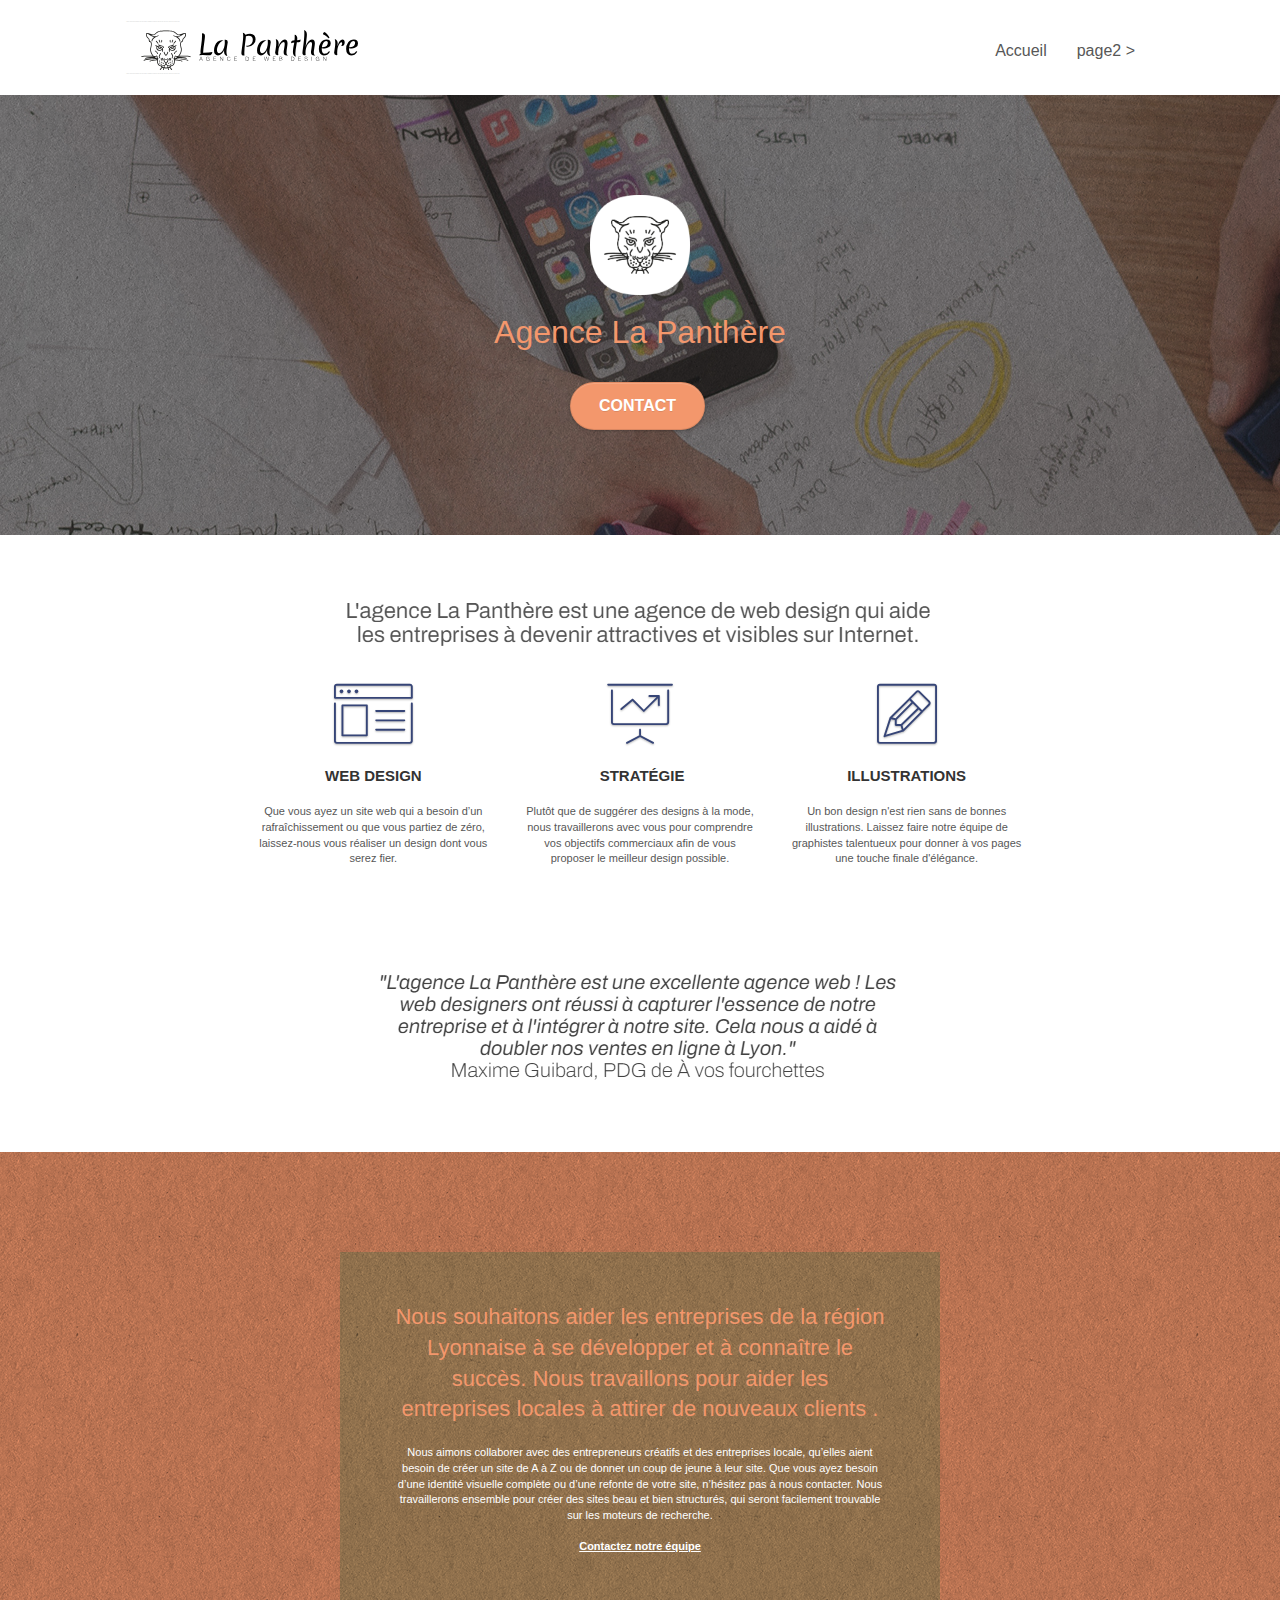
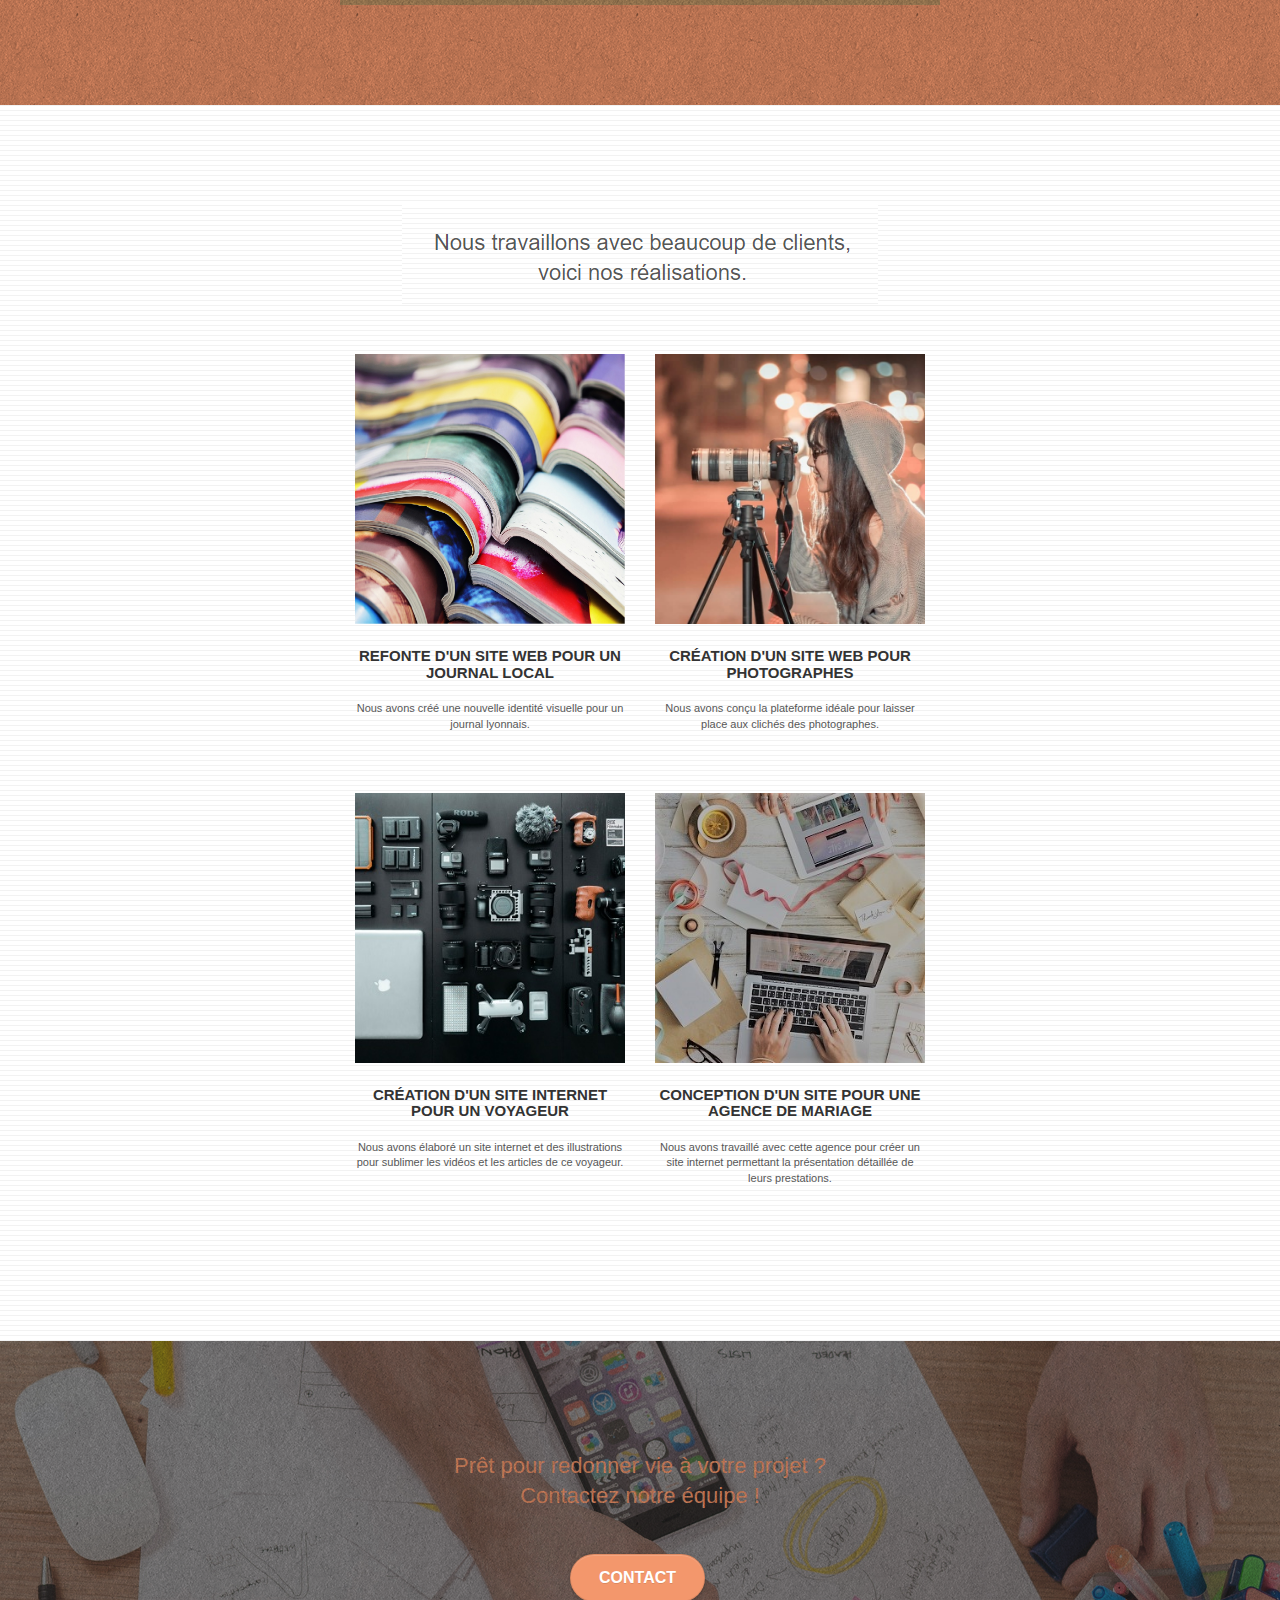
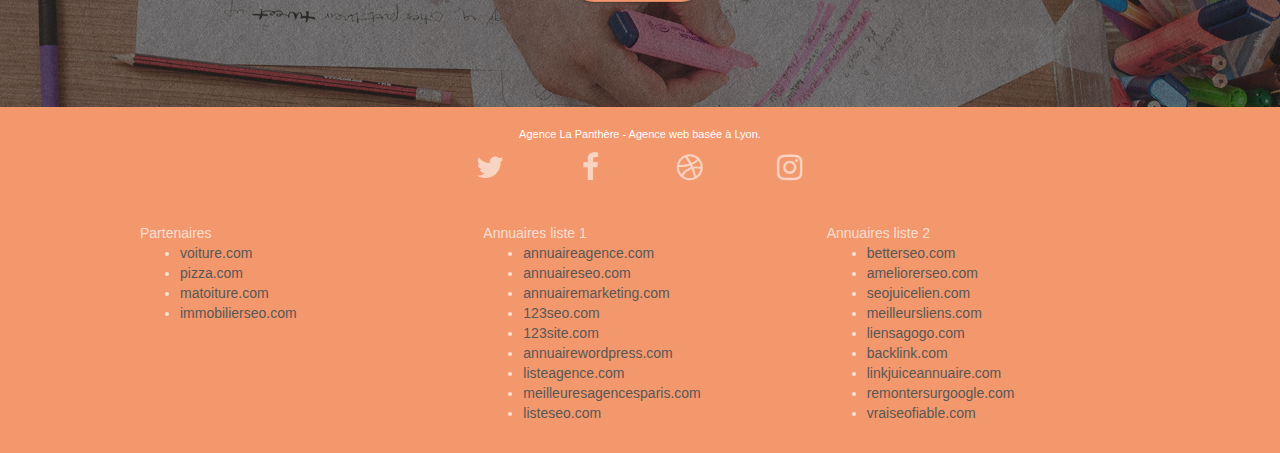
==== index.html @ 98f0cebc "first commit" ====
<!doctype html>
<html lang="Default">
<head>
    <meta charset="utf-8">
    <meta name="keywords" content="seo, google, site web, site internet, agence design paris, agence design, agence design,agence design,agence design,agence design,agence design,agence design,agence design,agence design">
    <meta name="description" content="">
    <meta name="viewport" content="width=device-width, initial-scale=1.0, viewport-fit=cover">
    <link rel="shortcut icon" type="image/png" href="favicon.jpg">
    
	<link rel="stylesheet" type="text/css" href="./css/bootstrap.css">
	<link rel="stylesheet" type="text/css" href="style.css">
	<link rel="stylesheet" type="text/css" href="./css/font-awesome.css">
	<link rel="stylesheet" type="text/css" href="./css/et-line.css">
	
    
	<script src="./js/jquery-2.1.0.js"></script>
	<script src="./js/bootstrap.js"></script>
	<script src="./js/blocs.js"></script>
	<script src="./js/jquery.touchSwipe.js" defer></script>
	<script src="./js/gmaps.js"></script>

    <title>.</title>

    
<!-- Analytics -->
 
<!-- Analytics END -->
    
</head>
<body>
<!-- Principal conteneur -->
<div class="page-container">
    
<!-- bloc-0 -->
<div class="bloc bgc-white l-bloc " id="bloc-0">
	<div class="container bloc-sm">

		<nav class="navbar row">
			<div class="navbar-header">
				<div class="keywords" style="color:#cccccc;font-size:1px;">Agence web à paris, stratégie web, web design, illustrations, design de site web, site web, web, internet, site internet, site</div>
				<a class="navbar-brand" href="index.html"><img src="img/agence-la-panthere-monochrome.svg" alt="paris web design logo agence web meilleure agence" height="40" /></a>
				<div class="keywords" style="color:#cccccc;font-size:1px;">Agence web à paris, stratégie web, web design, illustrations, design de site web, site web, web, internet, site internet, site</div>
				<button id="nav-toggle" type="button" class="ui-navbar-toggle navbar-toggle" data-toggle="collapse" data-target=".navbar-1">
					<span class="sr-only">Toggle navigation</span><span class="icon-bar"></span><span class="icon-bar"></span><span class="icon-bar"></span>
				</button>
			</div>
			<div class="collapse navbar-collapse navbar-1 special-dropdown-nav">
				<ul class="site-navigation nav navbar-nav">
					<li>
						<a href="index.html">Accueil</a>
					</li>
					<li>
					</li>
					<li>
						<a href="page2.html">page2 &gt;</a>
					</li>
				</ul>
			</div>
		</nav>
	</div>
</div>
<!-- bloc-0 END -->

<!-- bloc-1-presentation -->
<div class="bloc bgc-dark-slate-blue bg-banniere d-bloc bg-t-edge bloc-bg-texture texture-paper b-parallax" id="bloc-1-hero">
	<div class="container bloc-lg">
		<div class="row tight-width-whitespace">
			<div class="col-sm-12">
				<img src="img/logo.png" class="center-block image-resize-mode" width="100" alt="Agence La Panthère, agence web paris, création logo paris" />
				<h1 class="text-center hero-bloc-text tc-white ">
					Agence La Panthère
				</h1>
				<div class="text-center">
					<a href="page2.html" class="btn btn-lg btn-clean btn-rd cta-hero btn-atomic-tangerine" id="cta-hero">Contact</a>
				</div>
			</div>
		</div>
	</div>
</div>
<!-- bloc-1-presentation END -->

<!-- bloc-2-services -->
<div class="bloc bgc-white l-bloc" id="bloc-2-services">
	<div class="container bloc-md">
		<div class="row">
			<div class="col-sm-12 text-center">
				<img alt="agence web, agence web paris, web design paris, stratégie web" src="img/title.png" />
			</div>
		</div>
		<div class="row voffset-lg med-width-whitespace">
			<div class="col-sm-4">
				<div class="text-center">
					<span class="et-icon-browser sm-shadow icon-dark-slate-blue icons icon-lg"></span>
				</div>
				<h3 class="mg-md text-center">
					Web design
				</h3>
				<p class="text-center ">
					Que vous ayez un site web qui a besoin d&rsquo;un rafraîchissement ou que vous partiez de zéro, laissez-nous vous réaliser un design dont vous serez fier.
				</p>
			</div>
			<div class="col-sm-4">
				<div class="text-center">
					<span class="et-icon-presentation sm-shadow icon-dark-slate-blue icons icon-lg"></span>
				</div>
				<h3 class="mg-md text-center">
					&nbsp;Stratégie
				</h3>
				<p class="text-center ">
					Plutôt que de suggérer des designs à la mode, nous travaillerons avec vous pour comprendre vos objectifs commerciaux afin de vous proposer le meilleur design possible.<br>
				</p>
			</div>
			<div class="col-sm-4">
				<div class="text-center">
					<span class="et-icon-edit sm-shadow icon-dark-slate-blue icons icon-lg"></span>
				</div>
				<h3 class="mg-md text-center">
					Illustrations
				</h3>
				<p class="text-center ">
					Un bon design n'est rien sans de bonnes illustrations. Laissez faire notre équipe de graphistes talentueux pour donner à vos pages une touche finale d'élégance.
				</p>
			</div>
		</div>
		<div class="row voffset-lg voffset">
			<div class="col-xs-12 col-md-8 col-md-offset-2 text-center">
				<img alt="agence web, agence web paris, web design paris, stratégie web" src="img/citation.png" />

			</div>
		</div>
	</div>
</div>
<!-- bloc-2-services END -->

<!-- bloc-3-what-i-do -->
<div class="bloc tc-white bgc-atomic-tangerine bg-presentation d-bloc bloc-bg-texture texture-paper b-parallax" id="bloc-3-what-i-do">
	<div class="container bloc-lg">
		<div class="row tight-width-whitespace black-background">
			<div class="col-sm-12">
				<h2 class="mg-md text-center tc-white">
					Nous souhaitons aider les entreprises de la région Lyonnaise à se développer et à connaître le succès. Nous travaillons pour aider les entreprises locales à attirer de nouveaux clients .<br>
				</h2>
				<p class="text-center white">
					Nous aimons collaborer avec des entrepreneurs créatifs et des entreprises locale, qu’elles aient besoin de créer un site de A à Z ou de donner un coup de jeune à leur site. Que vous ayez besoin d’une identité visuelle complète ou d’une refonte de votre site, n’hésitez pas à nous contacter. Nous travaillerons ensemble pour créer des sites beau et bien structurés, qui seront facilement trouvable sur les moteurs de recherche. <br><br><a class="ltc-white bold-link" href="page2.html">Contactez notre équipe</a><br>
				</p>
			</div>
		</div>
	</div>
</div>
<!-- bloc-3-what-i-do END -->

<!-- bloc-4-portfolio -->
<div class="bloc bgc-white bg-lines-h2-bg bg-repeat l-bloc" id="bloc-4-portfolio">
	<div class="container bloc-lg">
		<div class="row">
			<div class="col-sm-12 text-center">
				<img alt="agence web, agence web paris, web design paris, stratégie web" src="img/title2.png" />
			</div>
		</div>
		<div class="row tight-width-whitespace portfolio-row">
			<div class="col-sm-6">
				<a href="#" data-lightbox="img/1.jpg" data-gallery-id="gallery-1" data-caption="Refonte d'un site web pour un journal local" data-frame="snapshot-lb"><img src="img/1.jpg" alt="paris web design logo agence web meilleure agence et refonte site web journal" class="img-responsive portfolio-thumb" /></a>
				<h3 class="mg-md text-center">
					Refonte d'un site web pour un journal local
				</h3>
				<p class="text-center">
					Nous avons créé une nouvelle identité visuelle pour un journal lyonnais.
				</p>
			</div>
			<div class="col-sm-6">
				<a href="#" data-lightbox="img/2.jpg" data-gallery-id="gallery-1" data-caption="Création d'un site web pour photographes" data-frame="snapshot-lb"><img src="img/2.jpg" class="img-responsive portfolio-thumb" alt="paris web design logo agence web meilleure agence, Création d'un site web pour photographes" /></a>
				<h3 class="mg-md text-center">
					Création d'un site web pour photographes
				</h3>
				<p class="text-center">
					Nous avons conçu la plateforme idéale pour laisser place aux clichés des photographes.
				</p>
			</div>
		</div>
		<div class="row tight-width-whitespace portfolio-row">
			<div class="col-sm-6">
				<a href="#" data-lightbox="img/3.bmp" data-gallery-id="gallery-1" data-caption="Création d'un site internet pour un voyageur" data-frame="snapshot-lb"><img src="img/3.bmp" class="img-responsive portfolio-thumb" alt="paris web design logo agence web meilleure agence, Création d'un site web pour voyageur"/></a>
				<h3 class="mg-md text-center">
					Création d'un site internet pour un voyageur
				</h3>
				<p class="text-center">
					Nous avons élaboré un site internet et des illustrations pour sublimer les vidéos et les articles de ce voyageur.
				</p>
			</div>
			<div class="col-sm-6">
				<a href="#" data-lightbox="img/4.bmp" data-gallery-id="gallery-1" data-caption="Conception d'un site pour une agence de mariage" data-frame="snapshot-lb"><img src="img/4.bmp" class="img-responsive portfolio-thumb" alt="paris web design logo agence web meilleure agence, Création d'un site web pour agence de mariage" /></a>
				<h3 class="mg-md text-center">
					Conception d'un site pour une agence de mariage
				</h3>
				<p class="text-center">
					Nous avons travaillé avec cette agence pour créer un site internet permettant la présentation détaillée de leurs prestations.
				</p>
			</div>
		</div>
	</div>
</div>
<!-- bloc-4-portfolio END -->

<!-- bloc-5-cta -->
<div class="bloc bgc-dark-slate-blue bg-banniere d-bloc bloc-bg-texture texture-paper" id="bloc-5-cta">
	<div class="container bloc-lg">
		<div class="row">
			<h2 class="mg-md text-center tc-white">
				Prêt pour redonner vie à votre projet ?<br>Contactez notre équipe !
			</h2>
			<div class="col-sm-12 text-center">
				<a href="page2.html" class="btn btn-atomic-tangerine btn-clean btn-rd btn-lg cta-hero">Contact</a>
			</div>
		</div>
	</div>
</div>
<!-- bloc-5-cta END -->

<!-- Footer - bloc-8 -->
<div class="bloc bgc-atomic-tangerine d-bloc" id="bloc-8">
	<div class="container bloc-sm">
		<div class="row">
			<div class="col-sm-12">
				<p class="text-center white">
					Agence La Panthère - Agence web basée à Lyon.<br>
				</p>
				<div class="row row-no-gutters social">
					<div class="col-sm-3">
						<div class="text-center">
							<a class="social" href="index.html"><span class="fa fa-twitter icon-md"></span></a>
						</div>
					</div>
					<div class="col-sm-3">
						<div class="text-center">
							<a class="social" href="index.html"><span class="fa fa-facebook icon-md"></span></a>
						</div>
					</div>
					<div class="col-sm-3">
						<div class="text-center">
							<a class="social" href="index.html"><span class="fa fa-dribbble icon-md"></span></a>
						</div>
					</div>
					<div class="col-sm-3">
						<div class="text-center">
							<a class="social" href="index.html"><span class="fa fa-instagram icon-md"></span></a>
						</div>
					</div>
					<div class="keywords" style="color:#F3976C;">Agence web à paris, stratégie web, web design, illustrations, design de site web, site web, web, internet, site internet, site</div>
				</div>
				<div class="row">
					<div class="col-sm-4">
						Partenaires
							<ul>
								<li><a href="voiture.com">voiture.com</a></li>
								<li><a href="pizza.com">pizza.com</a></li>
								<li><a href="matoiture.com">matoiture.com</a></li>
								<li><a href="immobilierseo.com">immobilierseo.com</a></li>
							</ul>		
					</div>
					<div class="col-sm-4">
						Annuaires liste 1
						<ul>
							<li><a href="annuaireagence.com">annuaireagence.com</a></li>
							<li><a href="annuaireseo.com">annuaireseo.com</a></li>
							<li><a href="annuairemarketing.com">annuairemarketing.com</a></li>
							<li><a href="123seoture.com">123seo.com</a></li>
							<li><a href="123site.com">123site.com</a></li>
							<li><a href="annuairewordpress.com">annuairewordpress.com</a></li>
							<li><a href="listeagence.com">listeagence.com</a></li>
							<li><a href="meilleuresagencesparis.com">meilleuresagencesparis.com</a></li>
							<li><a href="listeseo.com">listeseo.com</a></li>
						</ul>
					</div>
					<div class="col-sm-4">
						Annuaires liste 2
						<ul>
							<li><a href="betterseo.com">betterseo.com</a></li>
							<li><a href="ameliorerseo.com">ameliorerseo.com</a></li>
							<li><a href="seojuicelien.com">seojuicelien.com</a></li>
							<li><a href="meilleursliens.com">meilleursliens.com</a></li>
							<li><a href="liensagogo.com">liensagogo.com</a></li>
							<li><a href="backlink.com">backlink.com</a></li>
							<li><a href="linkjuiceannuaire.com">linkjuiceannuaire.com</a></li>
							<li><a href="remontersurgoogle.com">remontersurgoogle.com</a></li>
							<li><a href="vraiseofiable.com">vraiseofiable.com</a></li>
						</ul>
					</div>
				</div>
			</div>
		</div>
	</div>
</div>
<!-- Footer - bloc-8 END -->

</div>
<!-- Principal conteneur END -->
    

</body>
</html>
---- style.css ----
body {
    margin: 0;
    padding: 0;
    background: #FFF;
    overflow-x: hidden;
    -webkit-font-smoothing: antialiased;
    -moz-osx-font-smoothing: grayscale;
}

a,
button {
    transition: all .3s ease-in-out;
    outline: none!important;
}

a:hover {
    text-decoration: none;
    cursor: pointer;
}

#page-loading-blocs-notifaction {
    position: fixed;
    top: 0;
    bottom: 0;
    width: 100%;
    z-index: 100000;
    background: #FFFFFF url("img/pageload-spinner.gif") no-repeat center center;
}

.bloc {
    width: 100%;
    clear: both;
    background: 50% 50% no-repeat;
    padding: 0 50px;
    -webkit-background-size: cover;
    -moz-background-size: cover;
    -o-background-size: cover;
    background-size: cover;
    position: relative;
}

.bloc .container {
    padding-left: 0;
    padding-right: 0;
}

.bloc-lg {
    padding: 100px 50px;
}

.bloc-md {
    padding: 50px;
}

.bloc-sm {
    padding: 20px 50px;
}

.bg-center,
.bg-l-edge,
.bg-r-edge,
.bg-t-edge,
.bg-b-edge,
.bg-tl-edge,
.bg-bl-edge,
.bg-tr-edge,
.bg-br-edge,
.bg-repeat {
    -webkit-background-size: auto!important;
    -moz-background-size: auto!important;
    -o-background-size: auto!important;
    background-size: auto!important;
}

.bg-repeat {
    background: repeat;
}

.bg-t-edge {
    background: top no-repeat;
}

.bloc-bg-texture::before {
    content: "";
    background-size: 2px 2px;
    position: absolute;
    top: 0;
    bottom: 0;
    left: 0;
    right: 0;
}

.texture-paper::before {
    background: url("img/texture-paper.png");
    background-size: 280px 280px;
}

.b-parallax {
    background-attachment: fixed;
}

.d-bloc {
    color: rgba(255, 255, 255, .7);
}

.d-bloc button:hover {
    color: rgba(255, 255, 255, .9);
}

.d-bloc .icon-round,
.d-bloc .icon-square,
.d-bloc .icon-rounded,
.d-bloc .icon-semi-rounded-a,
.d-bloc .icon-semi-rounded-b {
    border-color: rgba(255, 255, 255, .9);
}

.d-bloc .divider-h span {
    border-color: rgba(255, 255, 255, .2);
}

.d-bloc .a-btn,
.d-bloc .navbar a,
.d-bloc .navbar-brand,
.d-bloc a .icon-sm,
.d-bloc a .icon-md,
.d-bloc a .icon-lg,
.d-bloc a .icon-xl,
.d-bloc h1 a,
.d-bloc h2 a,
.d-bloc h3 a,
.d-bloc h4 a,
.d-bloc h5 a,
.d-bloc h6 a,
.d-bloc p a {
    color: rgba(255, 255, 255, .6);
}

.d-bloc .a-btn:hover,
.d-bloc .navbar a:hover,
.d-bloc .navbar-brand:hover,
.d-bloc a:hover .icon-sm,
.d-bloc a:hover .icon-md,
.d-bloc a:hover .icon-lg,
.d-bloc a:hover .icon-xl,
.d-bloc h1 a:hover,
.d-bloc h2 a:hover,
.d-bloc h3 a:hover,
.d-bloc h4 a:hover,
.d-bloc h5 a:hover,
.d-bloc h6 a:hover,
.d-bloc p a:hover {
    color: rgba(255, 255, 255, 1);
}

.d-bloc .navbar-toggle .icon-bar {
    background: rgba(255, 255, 255, 1);
}

.d-bloc .btn-wire,
.d-bloc .btn-wire:hover {
    color: rgba(255, 255, 255, 1);
    border-color: rgba(255, 255, 255, 1);
}

.d-bloc .panel {
    color: rgba(0, 0, 0, .5);
}

.d-bloc .panel button:hover {
    color: rgba(0, 0, 0, .7);
}

.d-bloc .panel icon {
    border-color: rgba(0, 0, 0, .7);
}

.d-bloc .panel .divider-h span {
    border-color: rgba(0, 0, 0, .1);
}

.d-bloc .panel .a-btn {
    color: rgba(0, 0, 0, .6);
}

.d-bloc .panel .a-btn:hover {
    color: rgba(0, 0, 0, 1);
}

.d-bloc .panel .btn-wire,
.d-bloc .panel .btn-wire:hover {
    color: rgba(0, 0, 0, .7);
    border-color: rgba(0, 0, 0, .3);
}

.d-bloc .panel,
.l-bloc {
    color: rgba(0, 0, 0, .5);
}

.d-bloc .panel button:hover,
.l-bloc button:hover {
    color: rgba(0, 0, 0, .7);
}

.l-bloc .icon-round,
.l-bloc .icon-square,
.l-bloc .icon-rounded,
.l-bloc .icon-semi-rounded-a,
.l-bloc .icon-semi-rounded-b {
    border-color: rgba(0, 0, 0, .7);
}

.d-bloc .panel .divider-h span,
.l-bloc .divider-h span {
    border-color: rgba(0, 0, 0, .1);
}

.d-bloc .panel .a-btn,
.l-bloc .a-btn,
.l-bloc .navbar a,
.l-bloc .navbar-brand,
.l-bloc a .icon-sm,
.l-bloc a .icon-md,
.l-bloc a .icon-lg,
.l-bloc a .icon-xl,
.l-bloc h1 a,
.l-bloc h2 a,
.l-bloc h3 a,
.l-bloc h4 a,
.l-bloc h5 a,
.l-bloc h6 a,
.l-bloc p a {
    color: rgba(0, 0, 0, .6);
}

.d-bloc .panel .a-btn:hover,
.l-bloc .a-btn:hover,
.l-bloc .navbar a:hover,
.l-bloc .navbar-brand:hover,
.l-bloc a:hover .icon-sm,
.l-bloc a:hover .icon-md,
.l-bloc a:hover .icon-lg,
.l-bloc a:hover .icon-xl,
.l-bloc h1 a:hover,
.l-bloc h2 a:hover,
.l-bloc h3 a:hover,
.l-bloc h4 a:hover,
.l-bloc h5 a:hover,
.l-bloc h6 a:hover,
.l-bloc p a:hover {
    color: rgba(0, 0, 0, 1);
}

.l-bloc .navbar-toggle .icon-bar {
    color: rgba(0, 0, 0, .6);
}

.d-bloc .panel .btn-wire,
.d-bloc .panel .btn-wire:hover,
.l-bloc .btn-wire,
.l-bloc .btn-wire:hover {
    color: rgba(0, 0, 0, .7);
    border-color: rgba(0, 0, 0, .3);
}

.voffset {
    margin-top: 30px;
}

.voffset-lg {
    margin-top: 80px;
}

.row-no-gutters {
    margin-right: 0;
    margin-left: 0;
}

.row.row-no-gutters > [class^="col-"],
.row.row-no-gutters > [class*=" col-"] {
    padding-right: 0;
    padding-left: 0;
}

#bloc-1-hero h1 {
    font-size: 32px;
}

.navbar {
    margin-bottom: 0;
    z-index: 1;
}

.navbar-brand {
    height: auto;
    padding: 3px 15px;
    font-size: 25px;
    font-weight: normal;
    font-weight: 600;
    line-height: 44px;
}

.navbar-brand img {
    max-height: 200px;
    margin: 0 5px 0 0;
    display: inline;
}

.navbar-brand img[src$=svg] {
    min-width: 100px;
}

.nav-center .navbar-brand img {
    margin: 0;
}

.navbar .nav {
    padding-top: 2px;
    margin-right: -16px;
    float: right;
    z-index: 1;
}

.nav > li {
    float: left;
    margin-top: 4px;
    font-size: 16px;
}

.navbar-nav .open .dropdown-menu > li > a {
    text-align: inherit;
}

.nav > li a:hover,
.nav > li a:focus {
    background: transparent;
}

.navbar-toggle {
    margin: 10px 10px 0 0;
    border: 0px;
}

.navbar-toggle:hover {
    background: transparent!important;
}

.navbar-toggle .icon-bar {
    background-color: rgba(0, 0, 0, .5);
    width: 26px;
}

.nav-invert .navbar .nav {
    float: left;
}

.nav-invert .navbar-header,
.nav-invert .navbar-brand {
    float: right;
    position: relative;
    z-index: 2;
}

@media (min-width: 768px) {
    .site-navigation {
        position: absolute;
        top: 50%;
        right: 20px;
        transform: translate(0, -50%);
        -webkit-transform: translateY(-50%);
    }
    .nav > li .dropdown-menu a,
    .nav > li .dropdown-menu a:hover {
        color: #484848;
    }
    .nav-invert .site-navigation {
        left: 0;
        right: 0;
    }
    .nav-center {
        text-align: center;
    }
    .nav-center .navbar-header {
        width: 100%;
    }
    .nav-center .navbar-header,
    .nav-center .navbar-brand,
    .nav-center .nav > li {
        float: none;
        display: inline-block;
    }
    .nav-center .site-navigation {
        position: relative;
        width: 100%;
        right: 0;
        margin-right: 0px;
        margin-top: 20px;
    }
    .nav-center.mini-nav .navbar-toggle {
        float: none;
        margin: 10px auto 0;
    }
}

.nav > li > .dropdown a {
    background: none!important;
    display: block;
    padding: 14px 15px;
}

nav .caret {
    margin: 0 5px;
}

.dropdown-menu .dropdown-menu {
    top: -8px;
    left: 100%;
}

.dropdown-menu .dropmenu-flow-right {
    top: 100%;
    left: 0;
    margin-left: -1px;
    border-top-left-radius: 0;
    border-top-right-radius: 0;
}

.dropdown-menu .dropdown span {
    border: 4px solid black;
    border-top-color: transparent;
    border-right-color: transparent;
    border-bottom-color: transparent;
    margin: 6px -5px 0 0!important;
    float: right;
}

.mg-md {
    margin-top: 10px;
    margin-bottom: 20px;
}

.mg-lg {
    margin-top: 10px;
    margin-bottom: 40px;
}

.btn {
    margin: 0 5px 5px 0;
}

.btn.pull-right {
    margin: 0 0 5px 5px;
}

.btn-d,
.btn-d:hover,
.btn-d:focus {
    color: #FFF;
    background: rgba(0, 0, 0, .3);
}

button {
    outline: none!important;
}

.btn-rd {
    border-radius: 40px;
}

.btn-clean {
    border: 1px solid rgba(0, 0, 0, .08);
    border-bottom-color: rgba(0, 0, 0, .1);
    text-shadow: 0 1px 0 rgba(0, 0, 1, .1);
    box-shadow: 0 1px 3px rgba(0, 0, 1, .25), inset 0 1px 0 0 rgba(255, 255, 255, .15);
}

.icon-md {
    font-size: 30px!important;
}

.icon-lg {
    font-size: 60px!important;
}

.sm-shadow {
    text-shadow: 0 1px 2px rgba(0, 0, 0, .3);
}

.panel-sq,
.panel-sq .panel-heading,
.panel-sq .panel-footer {
    border-radius: 0;
}

.panel-rd {
    border-radius: 30px;
}

.panel-rd .panel-heading {
    border-radius: 29px 29px 0 0;
}

.panel-rd .panel-footer {
    border-radius: 0 0 29px 29px;
}

.form-control {
    border-color: rgba(0, 0, 0, .1);
    box-shadow: none;
}

.scrollToTop {
    width: 40px;
    height: 40px;
    position: fixed;
    bottom: 20px;
    right: 20px;
    opacity: 0;
    z-index: 500;
    transition: all .3s ease-in-out;
}

.scrollToTop span {
    margin-top: 6px;
}

.showScrollTop {
    font-size: 14px;
    opacity: 1;
}

a[data-lightbox] {
    position: relative;
    display: block;
    text-align: center;
}

a[data-lightbox]:hover::before {
    content: "+";
    font-family: "HelveticaNeue-Light", "Helvetica Neue Light", "Helvetica Neue", Helvetica, Arial;
    font-size: 32px;
    width: 50px;
    height: 50px;
    margin-left: -25px;
    border-radius: 50%;
    background: rgba(0, 0, 0, .6);
    color: #FFF;
    font-weight: 100;
    z-index: 1;
    position: absolute;
    top: 50%;
    transform: translateY(-50%);
    -webkit-transform: translateY(-50%);
}

a[data-lightbox]:hover img {
    opacity: 0.6;
    -webkit-animation-fill-mode: none;
    animation-fill-mode: none;
}

#lightbox-modal {
    display: flex;
    align-items: center;
}

#lightbox-modal .modal-dialog {
    width: 90%;
    max-width: 900px;
    margin: 0 auto 0;
}

#lightbox-modal .modal-dialog img {
    max-height: 90vh;
    margin: 0 auto;
}

.lightbox-caption {
    padding: 20px;
    color: #FFF;
    background: rgba(0, 0, 0, .5);
    position: absolute;
    left: 15px;
    right: 15px;
    bottom: 5px;
}

.close-lightbox {
    color: #FFF;
    font-size: 30px;
    position: absolute;
    top: 20px;
    right: 20px;
    z-index: 20;
    background: rgba(0, 0, 0, .5);
    border: none;
    line-height: 30px;
    padding: 0 9px 5px;
    opacity: 0.3;
}

.close-lightbox:hover,
.next-lightbox:hover,
.prev-lightbox:hover {
    opacity: 1.0;
    color: #FFF;
}

.next-lightbox,
.prev-lightbox {
    font-size: 20px;
    color: rgba(255, 255, 255, .9);
    background: rgba(0, 0, 0, .5);
    transition: all .2s ease-in-out;
    position: absolute;
    top: 45%;
    z-index: 1;
    opacity: 0.4;
}

.next-lightbox {
    padding: 6px 8px 1px 13px;
    right: 25px;
}

.prev-lightbox {
    padding: 6px 13px 1px 10px;
    left: 25px;
}

.snapshot-lb .modal-body {
    padding-bottom: 45px;
}

.snapshot-lb .lightbox-caption {
    padding: 0;
    color: rgba(0, 0, 0, .5);
    background: none;
}

h1,
h2,
h3,
h4,
h5,
h6,
p,
label,
.btn,
a {
    font-family: "helvetica";
    font-weight: 400;
    color: #575757!important;
}

.container {
    max-width: 1000px;
}

.hero-bloc-text {
    font-size: 38px;
}

.hero-bloc-text-sub {
    font-size: 36px;
}

.statement-bloc-text {
    line-height: 26px;
    font-style: italic;
    font-size: 20px;
    text-align: center;
    font-weight: lighter;
    max-width: 520px;
    margin: auto auto auto auto;
}

p {
    font-size: 11px;
}

.tight-width-whitespace {
    max-width: 600px;
    margin: auto auto auto auto;
}

.h1 {
    font-size: 20px;
    font-family: "Open Sans";
}

.cta-hero {
    margin-top: 22px;
    color: #FFFFFF!important;
    text-transform: uppercase;
    padding: 12px 28px 12px 28px;
    font-size: 16px;
    font-weight: 700;
}

.social {
    max-width: 400px;
    margin: auto auto auto auto;
}

h2 {
    font-size: 22px;
    line-height: 1.4em;
}

h3 {
    font-size: 15px;
    text-transform: uppercase;
    font-weight: 700;
    color: #333333!important;
}

.med-width-whitespace {
    max-width: 800px;
    margin: auto auto auto auto;
    box-shadow: 0px 0px 0px #000000;
}

h1 {
    color: #333333!important;
}

h4 {
    color: #333333!important;
}

.icons {
    margin-bottom: 14px;
    margin-top: 24px;
}

.white {
    color: #FFFFFF!important;
}

.portfolio-thumb {
    margin-bottom: 24px;
}

.portfolio-row {
    margin-bottom: 44px;
    margin-top: 50px;
}

.avatar {
    box-shadow: 0px 4px 9px rgba(0, 0, 0, 0.3);
}

.black-background {
    background-color: rgba(165, 147, 99, 0.7);
    padding: 40px 40px 40px 40px;
}

.bold-link {
    font-weight: 900;
    text-decoration: underline!important;
}

.bgc-white {
    background-color: #FFFFFF;
}

.bgc-dark-slate-blue {
    background-color: #364577;
}

.bgc-atomic-tangerine {
    background-color: #F3976C;
}

.tc-white {
    color: #F3976C!important;
}

.btn-atomic-tangerine {
    background: #F3976C;
    color: #FFFFFF!important;
}

.btn-atomic-tangerine:hover {
    background: #c27956!important;
    color: #FFFFFF!important;
}

.ltc-white {
    color: #FFFFFF!important;
}

.ltc-white:hover {
    color: #cccccc!important;
}

.ltc-atomic-tangerine {
    color: #F3976C!important;
}

.ltc-atomic-tangerine:hover {
    color: #c27956!important;
}

.icon-dark-slate-blue {
    color: #364577!important;
    border-color: #364577!important;
}

.bg-dots-bg {
    background-image: url("img/dots-bg.png");
}

.bg-lines-h2-bg {
    background-image: url("img/lines-h2-bg.png");
}

.bg-banniere {
    background-image: url("img/agence-la-panthere.jpg");
}

.bg-presentation {
    background-image: url("img/image-de-presentation.bmp");
}

@media (max-width: 1024px) {
    .bloc {
        padding-left: 20px;
        padding-right: 20px;
    }
    .bloc.full-width-bloc,
    .bloc-tile-2.full-width-bloc .container,
    .bloc-tile-3.full-width-bloc .container,
    .bloc-tile-4.full-width-bloc .container {
        padding-left: 0;
        padding-right: 0;
    }
}

@media (max-width: 992px) and (min-width: 768px) {
    .navbar .nav {
        max-width: 80%
    }
    .nav-center.navbar .nav {
        max-width: 100%
    }
}

@media only screen and (min-device-width: 768px) and (max-device-width: 1024px) and (orientation: landscape) {
    .b-parallax {
        background-attachment: scroll;
    }
}

@media only screen and (min-device-width: 1024px) and (max-device-width: 1366px) and (-webkit-min-device-pixel-ratio: 1.5) {
    .b-parallax {
        background-attachment: scroll;
    }
}

@media (max-width: 991px) {
    .container {
        width: 100%;
    }
    .b-parallax {
        background-attachment: scroll;
    }
    .page-container,
    #hero-bloc {
        overflow-x: hidden;
        position: relative;
    }
    .bloc {
        padding-left: constant(safe-area-inset-left);
        padding-right: constant(safe-area-inset-right);
    }
    .bloc-group,
    .bloc-group .bloc {
        display: block;
        width: 100%;
    }
    .bloc-fill-screen .fill-bloc-top-edge,
    .bloc-fill-screen .fill-bloc-bottom-edge {
        padding: 0 20px;
        padding-left: constant(safe-area-inset-left);
        padding-right: constant(safe-area-inset-right);
    }
}

@media (max-width: 767px) {
    .page-container {
        overflow-x: hidden;
        position: relative;
    }
    h1,
    h2,
    h3,
    h4,
    h5,
    h6,
    p,
    #disqus_thread {
        padding-left: 10px!important;
        padding-right: 10px!important;
    }
    .b-parallax {
        background-attachment: scroll;
    }
    .navbar .nav {
        padding-top: 0;
        border-top: 1px solid rgba(0, 0, 0, .2);
        float: none!important;
    }
    .navbar.row {
        margin-left: 0;
        margin-right: 0;
    }
    .site-navigation {
        position: inherit;
        transform: none;
        -webkit-transform: none;
        -ms-transform: none;
    }
    .nav > li {
        margin-top: 0;
        border-bottom: 1px solid rgba(0, 0, 0, .1);
        background: rgba(0, 0, 0, .05);
        text-align: left;
        padding-left: 15px;
        width: 100%;
    }
    .nav > li:hover {
        background: rgba(0, 0, 0, .08);
    }
    .dropdown .dropdown a .caret {
        float: none;
        margin: 5px 0 0 10px!important;
        border: 4px solid black;
        border-bottom-color: transparent;
        border-right-color: transparent;
        border-left-color: transparent;
    }
    #hero-bloc .navbar .nav {
        background: rgba(0, 0, 0, .8);
    }
    #hero-bloc .navbar .nav a {
        color: rgba(255, 255, 255, .6);
    }
    .hero {
        padding: 50px 0;
    }
    .hero-nav {
        left: -1px;
        right: -1px;
    }
    .navbar-collapse {
        padding: 0;
        overflow-x: hidden;
        -webkit-box-shadow: none;
        box-shadow: none;
    }
    .navbar-brand img {
        max-height: 40px;
        width: auto;
    }
    .nav-invert .navbar-header {
        float: none;
        width: 100%;
    }
    .nav-invert .navbar-toggle {
        float: left;
        margin-left: 10px;
    }
    .bloc {
        padding-left: 0;
        padding-right: 0;
    }
    .bloc-xxl,
    .bloc-xl,
    .bloc-lg {
        padding: 40px 0;
    }
    .bloc-sm,
    .bloc-md {
        padding-left: 0;
        padding-right: 0;
    }
    .bloc-tile-2 .container,
    .bloc-tile-3 .container,
    .bloc-tile-4 .container,
    .bloc-fill-screen .fill-bloc-top-edge,
    .bloc-fill-screen .fill-bloc-bottom-edge {
        padding-left: 0;
        padding-right: 0;
    }
    .a-block {
        padding: 0 10px;
    }
    .btn-dwn {
        display: none;
    }
    .voffset {
        margin-top: 5px;
    }
    .voffset-md {
        margin-top: 20px;
    }
    .voffset-lg {
        margin-top: 30px;
    }
    form {
        padding: 5px;
    }
    .close-lightbox {
        display: inline-block;
    }
    .blocsapp-device-iphone5 {
        background-size: 216px 425px;
        padding-top: 60px;
        width: 216px;
        height: 425px;
    }
    .blocsapp-device-iphone5 img {
        width: 180px;
        height: 320px;
    }
}

@media (max-width: 400px) {
    .bloc {
        padding-left: 0;
        padding-right: 0;
    }
}

@media (max-width: 767px) {
    .bloc-mob-center-text {
        text-align: center;
    }
}
---- css/et-line.css ----
@font-face {
    font-family: et-line;
    src: url(../fonts/et-line.eot);
    src: url(../fonts/et-line.eot?#iefix) format('embedded-opentype'), url(../fonts/et-line.woff) format('woff'), url(../fonts/et-line.ttf) format('truetype'), url(../fonts/et-line.svg#et-line) format('svg');
    font-weight: 400;
    font-style: normal
}

.et-icon-adjustments,
.et-icon-alarmclock,
.et-icon-anchor,
.et-icon-aperture,
.et-icon-attachment,
.et-icon-bargraph,
.et-icon-basket,
.et-icon-beaker,
.et-icon-bike,
.et-icon-book-open,
.et-icon-briefcase,
.et-icon-browser,
.et-icon-calendar,
.et-icon-camera,
.et-icon-caution,
.et-icon-chat,
.et-icon-circle-compass,
.et-icon-clipboard,
.et-icon-clock,
.et-icon-cloud,
.et-icon-compass,
.et-icon-desktop,
.et-icon-dial,
.et-icon-document,
.et-icon-documents,
.et-icon-download,
.et-icon-dribbble,
.et-icon-edit,
.et-icon-envelope,
.et-icon-expand,
.et-icon-facebook,
.et-icon-flag,
.et-icon-focus,
.et-icon-gears,
.et-icon-genius,
.et-icon-gift,
.et-icon-global,
.et-icon-globe,
.et-icon-googleplus,
.et-icon-grid,
.et-icon-happy,
.et-icon-hazardous,
.et-icon-heart,
.et-icon-hotairballoon,
.et-icon-hourglass,
.et-icon-key,
.et-icon-laptop,
.et-icon-layers,
.et-icon-lifesaver,
.et-icon-lightbulb,
.et-icon-linegraph,
.et-icon-linkedin,
.et-icon-lock,
.et-icon-magnifying-glass,
.et-icon-map,
.et-icon-map-pin,
.et-icon-megaphone,
.et-icon-mic,
.et-icon-mobile,
.et-icon-newspaper,
.et-icon-notebook,
.et-icon-paintbrush,
.et-icon-paperclip,
.et-icon-pencil,
.et-icon-phone,
.et-icon-picture,
.et-icon-pictures,
.et-icon-piechart,
.et-icon-presentation,
.et-icon-pricetags,
.et-icon-printer,
.et-icon-profile-female,
.et-icon-profile-male,
.et-icon-puzzle,
.et-icon-quote,
.et-icon-recycle,
.et-icon-refresh,
.et-icon-ribbon,
.et-icon-rss,
.et-icon-sad,
.et-icon-scissors,
.et-icon-scope,
.et-icon-search,
.et-icon-shield,
.et-icon-speedometer,
.et-icon-strategy,
.et-icon-streetsign,
.et-icon-tablet,
.et-icon-target,
.et-icon-telescope,
.et-icon-toolbox,
.et-icon-tools,
.et-icon-tools-2,
.et-icon-trophy,
.et-icon-tumblr,
.et-icon-twitter,
.et-icon-upload,
.et-icon-video,
.et-icon-wallet,
.et-icon-wine {
    font-family: et-line;
    speak: none;
    font-style: normal;
    font-weight: 400;
    font-variant: normal;
    text-transform: none;
    line-height: 1;
    -webkit-font-smoothing: antialiased;
    -moz-osx-font-smoothing: grayscale;
    display: inline-block
}

.et-icon-mobile:before {
    content: "\e000"
}

.et-icon-laptop:before {
    content: "\e001"
}

.et-icon-desktop:before {
    content: "\e002"
}

.et-icon-tablet:before {
    content: "\e003"
}

.et-icon-phone:before {
    content: "\e004"
}

.et-icon-document:before {
    content: "\e005"
}

.et-icon-documents:before {
    content: "\e006"
}

.et-icon-search:before {
    content: "\e007"
}

.et-icon-clipboard:before {
    content: "\e008"
}

.et-icon-newspaper:before {
    content: "\e009"
}

.et-icon-notebook:before {
    content: "\e00a"
}

.et-icon-book-open:before {
    content: "\e00b"
}

.et-icon-browser:before {
    content: "\e00c"
}

.et-icon-calendar:before {
    content: "\e00d"
}

.et-icon-presentation:before {
    content: "\e00e"
}

.et-icon-picture:before {
    content: "\e00f"
}

.et-icon-pictures:before {
    content: "\e010"
}

.et-icon-video:before {
    content: "\e011"
}

.et-icon-camera:before {
    content: "\e012"
}

.et-icon-printer:before {
    content: "\e013"
}

.et-icon-toolbox:before {
    content: "\e014"
}

.et-icon-briefcase:before {
    content: "\e015"
}

.et-icon-wallet:before {
    content: "\e016"
}

.et-icon-gift:before {
    content: "\e017"
}

.et-icon-bargraph:before {
    content: "\e018"
}

.et-icon-grid:before {
    content: "\e019"
}

.et-icon-expand:before {
    content: "\e01a"
}

.et-icon-focus:before {
    content: "\e01b"
}

.et-icon-edit:before {
    content: "\e01c"
}

.et-icon-adjustments:before {
    content: "\e01d"
}

.et-icon-ribbon:before {
    content: "\e01e"
}

.et-icon-hourglass:before {
    content: "\e01f"
}

.et-icon-lock:before {
    content: "\e020"
}

.et-icon-megaphone:before {
    content: "\e021"
}

.et-icon-shield:before {
    content: "\e022"
}

.et-icon-trophy:before {
    content: "\e023"
}

.et-icon-flag:before {
    content: "\e024"
}

.et-icon-map:before {
    content: "\e025"
}

.et-icon-puzzle:before {
    content: "\e026"
}

.et-icon-basket:before {
    content: "\e027"
}

.et-icon-envelope:before {
    content: "\e028"
}

.et-icon-streetsign:before {
    content: "\e029"
}

.et-icon-telescope:before {
    content: "\e02a"
}

.et-icon-gears:before {
    content: "\e02b"
}

.et-icon-key:before {
    content: "\e02c"
}

.et-icon-paperclip:before {
    content: "\e02d"
}

.et-icon-attachment:before {
    content: "\e02e"
}

.et-icon-pricetags:before {
    content: "\e02f"
}

.et-icon-lightbulb:before {
    content: "\e030"
}

.et-icon-layers:before {
    content: "\e031"
}

.et-icon-pencil:before {
    content: "\e032"
}

.et-icon-tools:before {
    content: "\e033"
}

.et-icon-tools-2:before {
    content: "\e034"
}

.et-icon-scissors:before {
    content: "\e035"
}

.et-icon-paintbrush:before {
    content: "\e036"
}

.et-icon-magnifying-glass:before {
    content: "\e037"
}

.et-icon-circle-compass:before {
    content: "\e038"
}

.et-icon-linegraph:before {
    content: "\e039"
}

.et-icon-mic:before {
    content: "\e03a"
}

.et-icon-strategy:before {
    content: "\e03b"
}

.et-icon-beaker:before {
    content: "\e03c"
}

.et-icon-caution:before {
    content: "\e03d"
}

.et-icon-recycle:before {
    content: "\e03e"
}

.et-icon-anchor:before {
    content: "\e03f"
}

.et-icon-profile-male:before {
    content: "\e040"
}

.et-icon-profile-female:before {
    content: "\e041"
}

.et-icon-bike:before {
    content: "\e042"
}

.et-icon-wine:before {
    content: "\e043"
}

.et-icon-hotairballoon:before {
    content: "\e044"
}

.et-icon-globe:before {
    content: "\e045"
}

.et-icon-genius:before {
    content: "\e046"
}

.et-icon-map-pin:before {
    content: "\e047"
}

.et-icon-dial:before {
    content: "\e048"
}

.et-icon-chat:before {
    content: "\e049"
}

.et-icon-heart:before {
    content: "\e04a"
}

.et-icon-cloud:before {
    content: "\e04b"
}

.et-icon-upload:before {
    content: "\e04c"
}

.et-icon-download:before {
    content: "\e04d"
}

.et-icon-target:before {
    content: "\e04e"
}

.et-icon-hazardous:before {
    content: "\e04f"
}

.et-icon-piechart:before {
    content: "\e050"
}

.et-icon-speedometer:before {
    content: "\e051"
}

.et-icon-global:before {
    content: "\e052"
}

.et-icon-compass:before {
    content: "\e053"
}

.et-icon-lifesaver:before {
    content: "\e054"
}

.et-icon-clock:before {
    content: "\e055"
}

.et-icon-aperture:before {
    content: "\e056"
}

.et-icon-quote:before {
    content: "\e057"
}

.et-icon-scope:before {
    content: "\e058"
}

.et-icon-alarmclock:before {
    content: "\e059"
}

.et-icon-refresh:before {
    content: "\e05a"
}

.et-icon-happy:before {
    content: "\e05b"
}

.et-icon-sad:before {
    content: "\e05c"
}

.et-icon-facebook:before {
    content: "\e05d"
}

.et-icon-twitter:before {
    content: "\e05e"
}

.et-icon-googleplus:before {
    content: "\e05f"
}

.et-icon-rss:before {
    content: "\e060"
}

.et-icon-tumblr:before {
    content: "\e061"
}

.et-icon-linkedin:before {
    content: "\e062"
}

.et-icon-dribbble:before {
    content: "\e063"
}
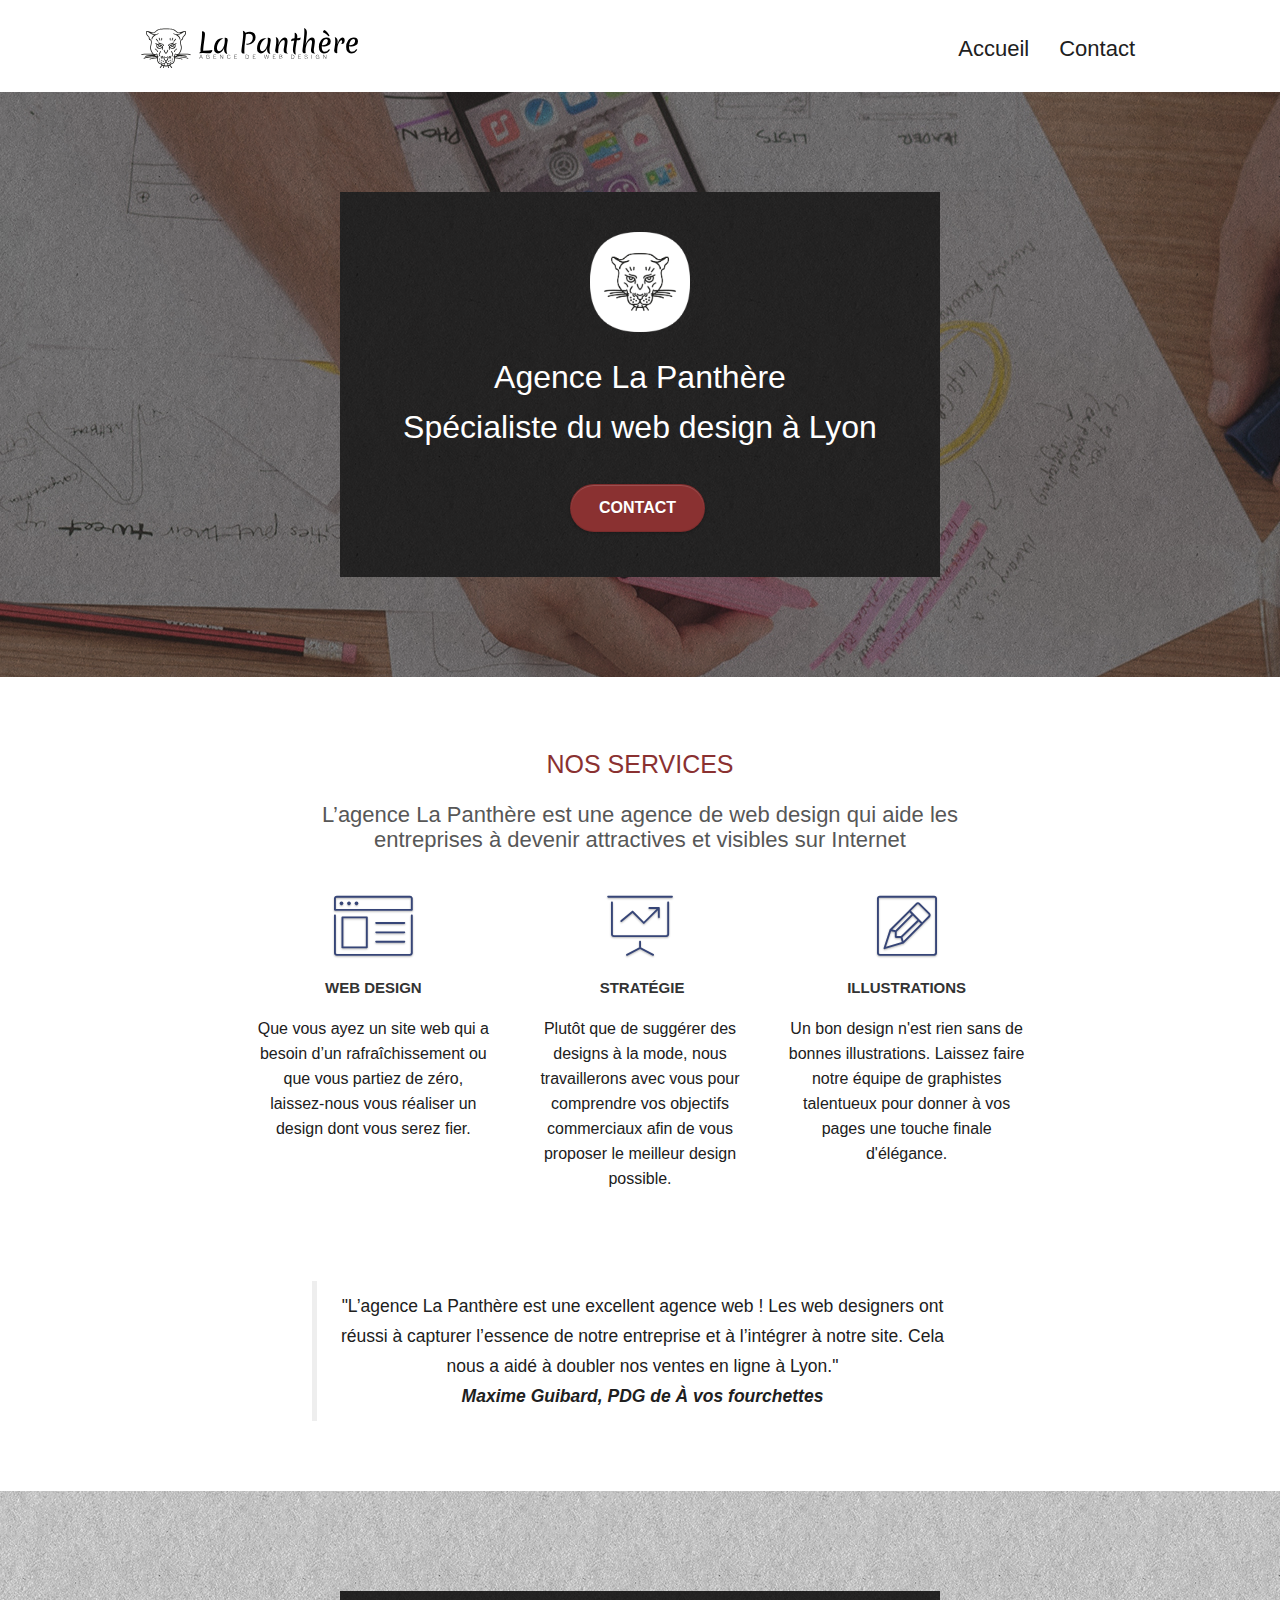
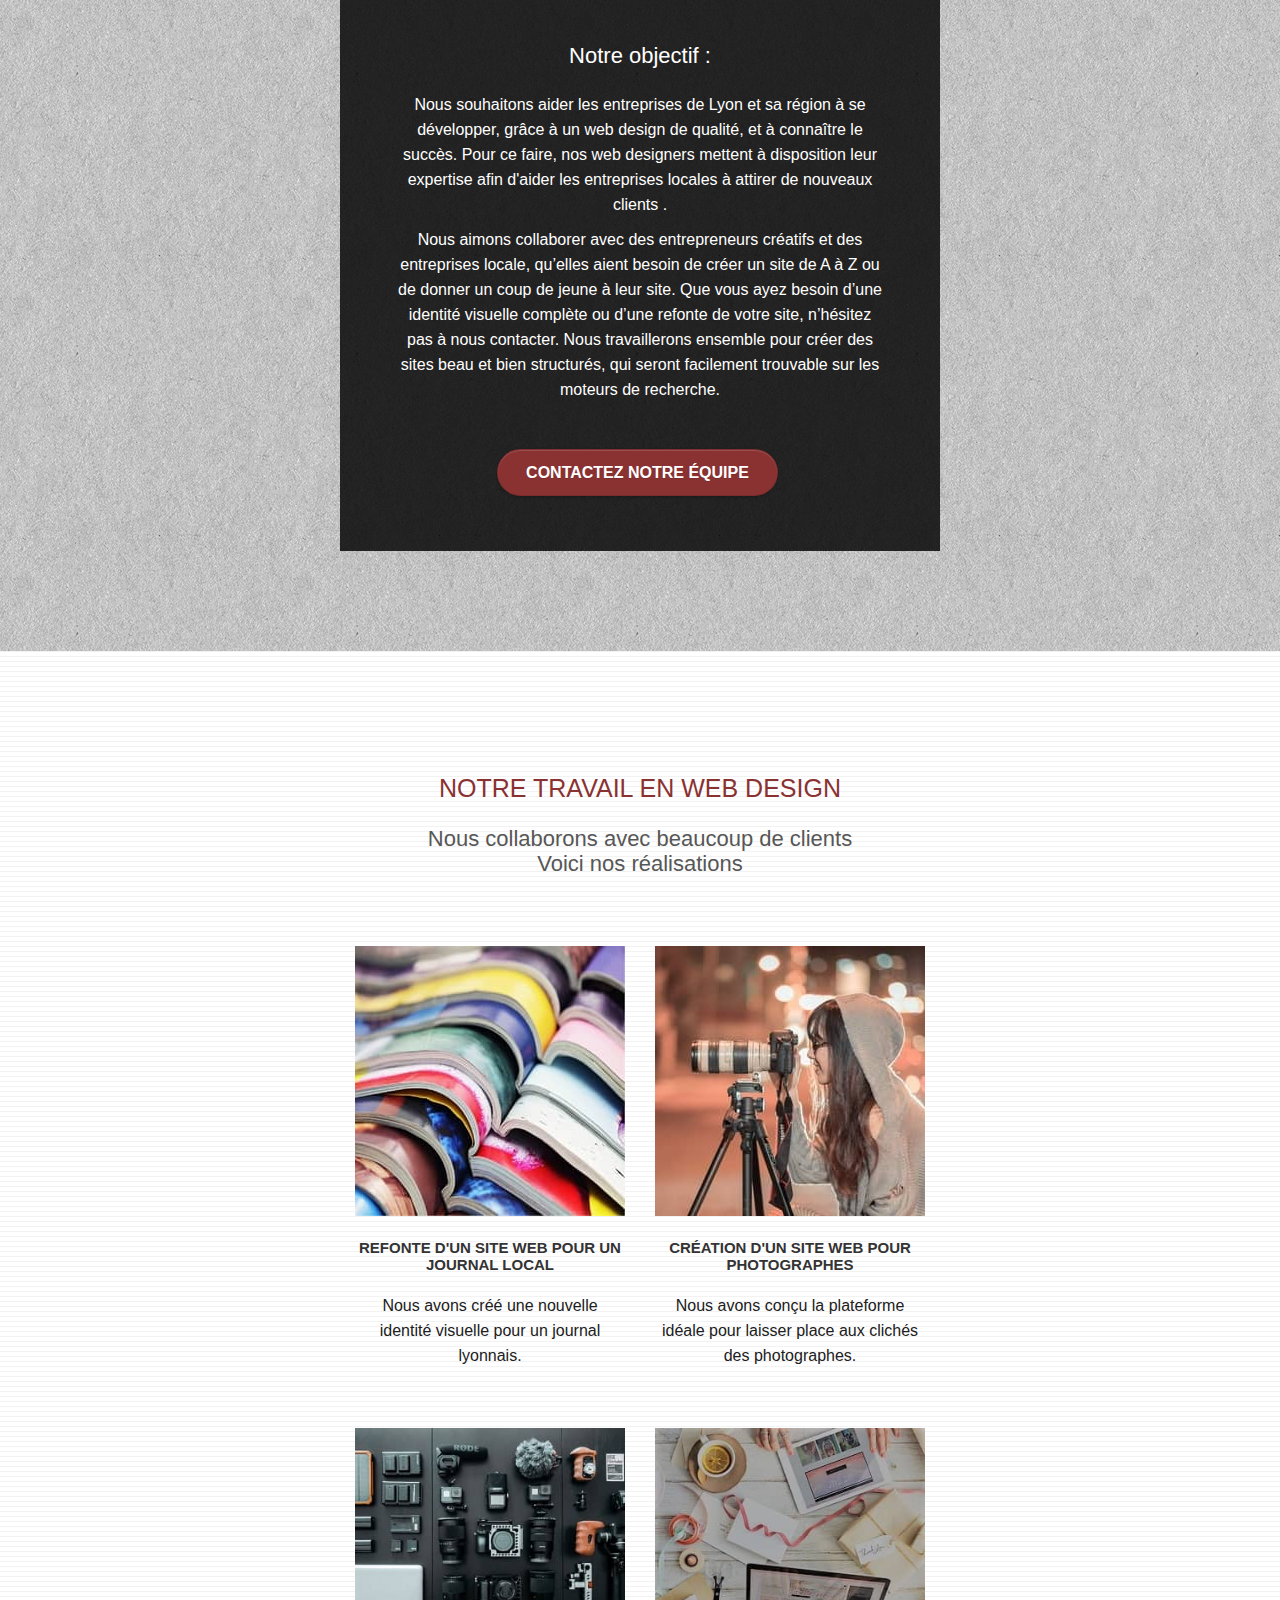
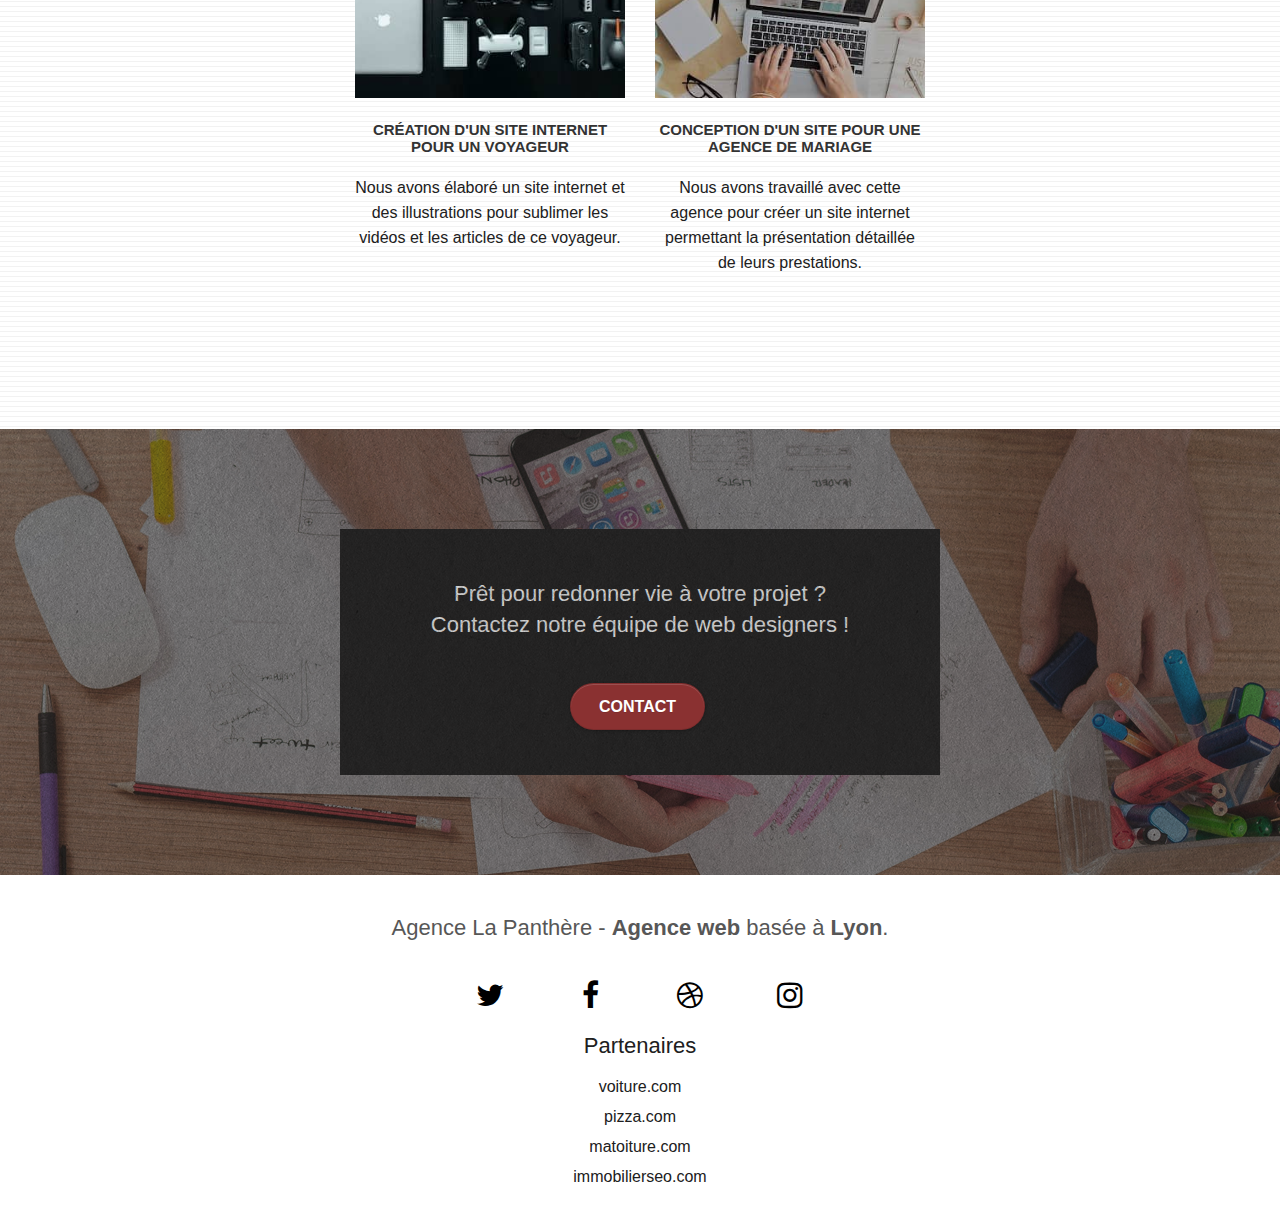
==== commit b59b12bf: "Amelioration HTML CSS" ====
--- a/index.html
+++ b/index.html
@@ -1,9 +1,20 @@
 <!doctype html>
-<html lang="Default">
+<html lang="fr">
 <head>
     <meta charset="utf-8">
-    <meta name="keywords" content="seo, google, site web, site internet, agence design paris, agence design, agence design,agence design,agence design,agence design,agence design,agence design,agence design,agence design">
-    <meta name="description" content="">
+    <meta name="description" content="Site web de l'agence La Panthère. Agence experte en Webdesign basée à Lyon">
+	<meta property="og:title" content="Agence La Panthère" />
+	<meta property="og:type" content="website" />
+	<meta property="og:url" content="https://hjacqueson.github.io/La_Panthere/" />
+	<meta property="og:image" content="favicon.jpg" />
+	<meta property="og:description"
+		content="Site web de l'agence La Panthère. Agence experte en Webdesign basée à Lyon" />
+	<meta name="twitter:card" content="summary">
+	<meta name="twitter:title" content="Agence La Panthère">
+	<meta name="twitter:description"
+		content="Site web de l'agence La Panthère. Agence experte en Webdesign basée à Lyon">
+	<meta name="twitter:creator" content="@HJacqueson">
+	<meta name="twitter:image" content="favicon.jpg">
     <meta name="viewport" content="width=device-width, initial-scale=1.0, viewport-fit=cover">
     <link rel="shortcut icon" type="image/png" href="favicon.jpg">
     
@@ -13,13 +24,13 @@
 	<link rel="stylesheet" type="text/css" href="./css/et-line.css">
 	
     
-	<script src="./js/jquery-2.1.0.js"></script>
-	<script src="./js/bootstrap.js"></script>
-	<script src="./js/blocs.js"></script>
+	<script src="./js/jquery-2.1.0.js" defer></script>
+	<script src="./js/bootstrap.js" defer></script>
+	<script src="./js/blocs.js" defer></script>
 	<script src="./js/jquery.touchSwipe.js" defer></script>
-	<script src="./js/gmaps.js"></script>
-
-    <title>.</title>
+	<script src="./js/gmaps.js" defer></script>
+
+    <title>Agence La Panthère - Webdesign</title>
 
     
 <!-- Analytics -->
@@ -28,273 +39,257 @@
     
 </head>
 <body>
-<!-- Principal conteneur -->
-<div class="page-container">
-    
-<!-- bloc-0 -->
-<div class="bloc bgc-white l-bloc " id="bloc-0">
-	<div class="container bloc-sm">
-
-		<nav class="navbar row">
-			<div class="navbar-header">
-				<div class="keywords" style="color:#cccccc;font-size:1px;">Agence web à paris, stratégie web, web design, illustrations, design de site web, site web, web, internet, site internet, site</div>
-				<a class="navbar-brand" href="index.html"><img src="img/agence-la-panthere-monochrome.svg" alt="paris web design logo agence web meilleure agence" height="40" /></a>
-				<div class="keywords" style="color:#cccccc;font-size:1px;">Agence web à paris, stratégie web, web design, illustrations, design de site web, site web, web, internet, site internet, site</div>
-				<button id="nav-toggle" type="button" class="ui-navbar-toggle navbar-toggle" data-toggle="collapse" data-target=".navbar-1">
-					<span class="sr-only">Toggle navigation</span><span class="icon-bar"></span><span class="icon-bar"></span><span class="icon-bar"></span>
-				</button>
+	<!-- Principal conteneur -->
+	<div class="page-container">
+		<!-- bloc-0 -->
+		<header>
+			<div class="bloc bgc-white l-bloc " id="bloc-0">
+				<div class="container bloc-sm">
+					<nav class="navbar row">
+						<div class="navbar-header">
+							<a class="navbar-brand" href="index.html"><img src="img/agence-la-panthere-monochrome.svg" alt="Logo et typo La Panthère" height="40" /></a>
+							<button id="nav-toggle" type="button" class="ui-navbar-toggle navbar-toggle" data-toggle="collapse" data-target=".navbar-1">
+								<span class="sr-only">Toggle navigation</span><span class="icon-bar"></span><span class="icon-bar"></span><span class="icon-bar"></span>
+							</button>
+						</div>
+						<div class="collapse navbar-collapse navbar-1 special-dropdown-nav">
+							<ul class="site-navigation nav navbar-nav">
+								<li>
+									<a href="index.html">Accueil</a>
+								</li>
+								<li>
+									<a href="contact.html">Contact</a>
+								</li>
+							</ul>
+						</div>
+					</nav>
+				</div>
 			</div>
-			<div class="collapse navbar-collapse navbar-1 special-dropdown-nav">
-				<ul class="site-navigation nav navbar-nav">
-					<li>
-						<a href="index.html">Accueil</a>
-					</li>
-					<li>
-					</li>
-					<li>
-						<a href="page2.html">page2 &gt;</a>
-					</li>
-				</ul>
-			</div>
-		</nav>
+		</header>
+		<!-- bloc-0 END -->
+
+		<!-- bloc-1-presentation -->
+		<main>
+			<section class="bloc bgc-dark-slate-blue bg-banniere d-bloc bg-t-edge bloc-bg-texture texture-paper b-parallax" id="bloc-1-hero">
+				<div class="container bloc-lg">
+					<div class="row tight-width-whitespace grey-background texture-paper">
+						<div class="col-sm-12">
+							<img src="img/logo.png" class="center-block image-resize-mode" width="100" alt="Logo La panthère" />
+							<h1 class="text-center hero-bloc-text tc-white ">
+								Agence La Panthère<br>Spécialiste du web design à Lyon
+							</h1>
+							<div class="text-center">
+								<a href="contact.html" class="btn btn-lg btn-clean btn-rd cta-hero btn-atomic-tangerine" id="cta-hero">Contact</a>
+							</div>
+						</div>
+					</div>
+				</div>
+			</section>
+			<!-- bloc-1-presentation END -->
+	
+			<!-- bloc-2-services -->
+			<section class="bloc bgc-white l-bloc" id="bloc-2-services">
+				<div class="container bloc-md">
+					<div class="row">
+						<div class="col-sm-12 text-center">
+							<h2 class="red-title">Nos Services</h2>
+							<p class="insert">L’agence La Panthère est une agence de web design qui aide les entreprises à devenir attractives et visibles sur Internet</p>
+						</div>
+					</div>
+					<div class="row voffset-lg med-width-whitespace">
+						<div class="col-sm-4">
+							<div class="text-center">
+								<span class="et-icon-browser sm-shadow icon-dark-slate-blue icons icon-lg"></span>
+							</div>
+							<h3 class="mg-md text-center">
+								Web design
+							</h3>
+							<p class="text-center ">
+								Que vous ayez un site web qui a besoin d&rsquo;un rafraîchissement ou que vous partiez de zéro, laissez-nous vous réaliser un design dont vous serez fier.
+							</p>
+						</div>
+						<div class="col-sm-4">
+							<div class="text-center">
+								<span class="et-icon-presentation sm-shadow icon-dark-slate-blue icons icon-lg"></span>
+							</div>
+							<h3 class="mg-md text-center">
+								&nbsp;Stratégie
+							</h3>
+							<p class="text-center ">
+								Plutôt que de suggérer des designs à la mode, nous travaillerons avec vous pour comprendre vos objectifs commerciaux afin de vous proposer le meilleur design possible.<br>
+							</p>
+						</div>
+						<div class="col-sm-4">
+							<div class="text-center">
+								<span class="et-icon-edit sm-shadow icon-dark-slate-blue icons icon-lg"></span>
+							</div>
+							<h3 class="mg-md text-center">
+								Illustrations
+							</h3>
+							<p class="text-center ">
+								Un bon design n'est rien sans de bonnes illustrations. Laissez faire notre équipe de graphistes talentueux pour donner à vos pages une touche finale d'élégance.
+							</p>
+						</div>
+					</div>
+					<div class="row voffset-lg voffset">
+						<div class="col-xs-12 col-md-8 col-md-offset-2 text-center">
+							<blockquote>
+								"L’agence La Panthère est une excellent agence web ! Les web designers ont réussi à capturer l’essence de notre entreprise et à l’intégrer à notre site. Cela nous a aidé à doubler nos ventes en ligne à Lyon."
+								<br>
+								<cite>Maxime Guibard, PDG de À vos fourchettes</cite>
+							</blockquote>	
+						</div>
+					</div>
+				</div>
+			</section>
+			<!-- bloc-2-services END -->
+	
+			<!-- bloc-3-what-i-do -->
+			<section class="bloc tc-white bgc-atomic-tangerine bg-presentation d-bloc bloc-bg-texture texture-paper b-parallax" id="bloc-3-what-i-do">
+				<div class="container bloc-lg">
+					<div class="row tight-width-whitespace grey-background">
+						<div class="col-sm-12">
+							<h2 class="mg-md text-center tc-white">
+								Notre objectif :
+							</h2>
+							<p class="text-center white">Nous souhaitons aider les entreprises de Lyon et sa région à se développer, grâce à un web design de qualité, et à connaître le succès. Pour ce faire, nos web designers mettent à disposition leur expertise afin d'aider les entreprises locales à attirer de nouveaux clients .<br>
+							</p>
+							<p class="text-center white">
+								Nous aimons collaborer avec des entrepreneurs créatifs et des entreprises locale, qu’elles aient besoin de créer un site de A à Z ou de donner un coup de jeune à leur site. Que vous ayez besoin d’une identité visuelle complète ou d’une refonte de votre site, n’hésitez pas à nous contacter. Nous travaillerons ensemble pour créer des sites beau et bien structurés, qui seront facilement trouvable sur les moteurs de recherche. <br><br>
+								<a class="btn btn-lg btn-clean btn-rd cta-hero btn-atomic-tangerine" href="contact.html">Contactez notre équipe</a><br>
+							</p>
+						</div>
+					</div>
+				</div>
+			</section>
+			<!-- bloc-3-what-i-do END -->
+	
+			<!-- bloc-4-portfolio -->
+			<section class="bloc bgc-white bg-lines-h2-bg bg-repeat l-bloc" id="bloc-4-portfolio">
+				<div class="container bloc-lg">
+					<div class="row">
+						<div class="col-sm-12 text-center">
+							<h2 class="red-title">Notre travail en web design</h2>
+							<p class="insert">Nous collaborons avec beaucoup de clients<br>Voici nos réalisations</p>
+						</div>
+					</div>
+					<div class="row tight-width-whitespace portfolio-row">
+						<div class="col-sm-6">
+							<a href="#" data-lightbox="img/1.jpg" data-gallery-id="gallery-1" data-caption="Refonte d'un site web pour un journal local" data-frame="snapshot-lb"><img src="img/1.jpg" alt="empilement coloré de journaux ouverts" class="img-responsive portfolio-thumb" /></a>
+							<h3 class="mg-md text-center">
+								Refonte d'un site web pour un journal local
+							</h3>
+							<p class="text-center">
+								Nous avons créé une nouvelle identité visuelle pour un journal lyonnais.
+							</p>
+						</div>
+						<div class="col-sm-6">
+							<a href="#" data-lightbox="img/2.jpg" data-gallery-id="gallery-1" data-caption="Création d'un site web pour photographes" data-frame="snapshot-lb"><img src="img/2.jpg" class="img-responsive portfolio-thumb" alt="jeune femme encapuché prend une photo de nuit avec un apareil photo posé sur un trépied" /></a>
+							<h3 class="mg-md text-center">
+								Création d'un site web pour photographes
+							</h3>
+							<p class="text-center">
+								Nous avons conçu la plateforme idéale pour laisser place aux clichés des photographes.
+							</p>
+						</div>
+					</div>
+					<div class="row tight-width-whitespace portfolio-row">
+						<div class="col-sm-6">
+							<a href="#" data-lightbox="img/3.jpg" data-gallery-id="gallery-1" data-caption="Création d'un site internet pour un voyageur" data-frame="snapshot-lb"><img src="img/3.jpg" class="img-responsive portfolio-thumb" alt="vue du dessus de materiel photo, objectifs, ordianteur, drone, etc"/></a>
+							<h3 class="mg-md text-center">
+								Création d'un site internet pour un voyageur
+							</h3>
+							<p class="text-center">
+								Nous avons élaboré un site internet et des illustrations pour sublimer les vidéos et les articles de ce voyageur.
+							</p>
+						</div>
+						<div class="col-sm-6">
+							<a href="#" data-lightbox="img/4.jpg" data-gallery-id="gallery-1" data-caption="Conception d'un site pour une agence de mariage" data-frame="snapshot-lb"><img src="img/4.jpg" class="img-responsive portfolio-thumb" alt="vue du dessus d'un ordinateur et d'un bureau de wedding planner ou des mains pianotent" /></a>
+							<h3 class="mg-md text-center">
+								Conception d'un site pour une agence de mariage
+							</h3>
+							<p class="text-center">
+								Nous avons travaillé avec cette agence pour créer un site internet permettant la présentation détaillée de leurs prestations.
+							</p>
+						</div>
+					</div>
+				</div>
+			</section>
+			<!-- bloc-4-portfolio END -->
+	
+			<!-- bloc-5-cta -->
+			<section class="bloc bgc-dark-slate-blue bg-banniere d-bloc bloc-bg-texture texture-paper" id="bloc-5-cta">
+				<div class="container bloc-lg">
+					<div class="row">
+						<div class="row tight-width-whitespace grey-background texture-paper">
+							<h2 class="mg-md text-center tc-white">
+								Prêt pour redonner vie à votre projet ?<br>Contactez notre équipe de web designers !
+							</h2>
+							<div class="col-sm-12 text-center">
+								<a href="contact.html" class="btn btn-atomic-tangerine btn-clean btn-rd btn-lg cta-hero">Contact</a>
+							</div>
+						</div>
+					</div>
+				</div>
+			</section>
+			<!-- bloc-5-cta END -->	
+		</main>
+		<!-- Footer - bloc-8 -->
+		<footer class="bloc bgc-atomic-tangerine d-bloc" id="bloc-8">
+			<section class="container bloc-sm">
+				<div class="row">
+					<div class="col-sm-12">
+						<p class="insert">
+							Agence La Panthère - <strong>Agence web</strong> basée à <strong>Lyon</strong>.<br>
+						</p>
+						<div class="row row-no-gutters social">
+							<div class="col-sm-3">
+								<div class="text-center">
+									<a class="social" href="index.html"><span class="fa fa-twitter icon-md"></span></a>
+								</div>
+							</div>
+							<div class="col-sm-3">
+								<div class="text-center">
+									<a class="social" href="index.html"><span class="fa fa-facebook icon-md"></span></a>
+								</div>
+							</div>
+							<div class="col-sm-3">
+								<div class="text-center">
+									<a class="social" href="index.html"><span class="fa fa-dribbble icon-md"></span></a>
+								</div>
+							</div>
+							<div class="col-sm-3">
+								<div class="text-center">
+									<a class="social" href="index.html"><span class="fa fa-instagram icon-md"></span></a>
+								</div>
+							</div>
+						</div>
+						<div class="row">
+							<div class="link-partner">
+								<h2 class="list_part">Partenaires</h2>
+								<ul>
+									<li><a href="voiture.com">voiture.com</a></li>
+									<li><a href="pizza.com">pizza.com</a></li>
+									<li><a href="matoiture.com">matoiture.com</a></li>
+									<li><a href="immobilierseo.com">immobilierseo.com</a></li>
+								</ul>		
+							</div>
+						</div>
+					</div>
+				</div>
+			</section>
+		</footer>
+		<!-- Footer - bloc-8 END -->
 	</div>
-</div>
-<!-- bloc-0 END -->
-
-<!-- bloc-1-presentation -->
-<div class="bloc bgc-dark-slate-blue bg-banniere d-bloc bg-t-edge bloc-bg-texture texture-paper b-parallax" id="bloc-1-hero">
-	<div class="container bloc-lg">
-		<div class="row tight-width-whitespace">
-			<div class="col-sm-12">
-				<img src="img/logo.png" class="center-block image-resize-mode" width="100" alt="Agence La Panthère, agence web paris, création logo paris" />
-				<h1 class="text-center hero-bloc-text tc-white ">
-					Agence La Panthère
-				</h1>
-				<div class="text-center">
-					<a href="page2.html" class="btn btn-lg btn-clean btn-rd cta-hero btn-atomic-tangerine" id="cta-hero">Contact</a>
-				</div>
-			</div>
-		</div>
-	</div>
-</div>
-<!-- bloc-1-presentation END -->
-
-<!-- bloc-2-services -->
-<div class="bloc bgc-white l-bloc" id="bloc-2-services">
-	<div class="container bloc-md">
-		<div class="row">
-			<div class="col-sm-12 text-center">
-				<img alt="agence web, agence web paris, web design paris, stratégie web" src="img/title.png" />
-			</div>
-		</div>
-		<div class="row voffset-lg med-width-whitespace">
-			<div class="col-sm-4">
-				<div class="text-center">
-					<span class="et-icon-browser sm-shadow icon-dark-slate-blue icons icon-lg"></span>
-				</div>
-				<h3 class="mg-md text-center">
-					Web design
-				</h3>
-				<p class="text-center ">
-					Que vous ayez un site web qui a besoin d&rsquo;un rafraîchissement ou que vous partiez de zéro, laissez-nous vous réaliser un design dont vous serez fier.
-				</p>
-			</div>
-			<div class="col-sm-4">
-				<div class="text-center">
-					<span class="et-icon-presentation sm-shadow icon-dark-slate-blue icons icon-lg"></span>
-				</div>
-				<h3 class="mg-md text-center">
-					&nbsp;Stratégie
-				</h3>
-				<p class="text-center ">
-					Plutôt que de suggérer des designs à la mode, nous travaillerons avec vous pour comprendre vos objectifs commerciaux afin de vous proposer le meilleur design possible.<br>
-				</p>
-			</div>
-			<div class="col-sm-4">
-				<div class="text-center">
-					<span class="et-icon-edit sm-shadow icon-dark-slate-blue icons icon-lg"></span>
-				</div>
-				<h3 class="mg-md text-center">
-					Illustrations
-				</h3>
-				<p class="text-center ">
-					Un bon design n'est rien sans de bonnes illustrations. Laissez faire notre équipe de graphistes talentueux pour donner à vos pages une touche finale d'élégance.
-				</p>
-			</div>
-		</div>
-		<div class="row voffset-lg voffset">
-			<div class="col-xs-12 col-md-8 col-md-offset-2 text-center">
-				<img alt="agence web, agence web paris, web design paris, stratégie web" src="img/citation.png" />
-
-			</div>
-		</div>
-	</div>
-</div>
-<!-- bloc-2-services END -->
-
-<!-- bloc-3-what-i-do -->
-<div class="bloc tc-white bgc-atomic-tangerine bg-presentation d-bloc bloc-bg-texture texture-paper b-parallax" id="bloc-3-what-i-do">
-	<div class="container bloc-lg">
-		<div class="row tight-width-whitespace black-background">
-			<div class="col-sm-12">
-				<h2 class="mg-md text-center tc-white">
-					Nous souhaitons aider les entreprises de la région Lyonnaise à se développer et à connaître le succès. Nous travaillons pour aider les entreprises locales à attirer de nouveaux clients .<br>
-				</h2>
-				<p class="text-center white">
-					Nous aimons collaborer avec des entrepreneurs créatifs et des entreprises locale, qu’elles aient besoin de créer un site de A à Z ou de donner un coup de jeune à leur site. Que vous ayez besoin d’une identité visuelle complète ou d’une refonte de votre site, n’hésitez pas à nous contacter. Nous travaillerons ensemble pour créer des sites beau et bien structurés, qui seront facilement trouvable sur les moteurs de recherche. <br><br><a class="ltc-white bold-link" href="page2.html">Contactez notre équipe</a><br>
-				</p>
-			</div>
-		</div>
-	</div>
-</div>
-<!-- bloc-3-what-i-do END -->
-
-<!-- bloc-4-portfolio -->
-<div class="bloc bgc-white bg-lines-h2-bg bg-repeat l-bloc" id="bloc-4-portfolio">
-	<div class="container bloc-lg">
-		<div class="row">
-			<div class="col-sm-12 text-center">
-				<img alt="agence web, agence web paris, web design paris, stratégie web" src="img/title2.png" />
-			</div>
-		</div>
-		<div class="row tight-width-whitespace portfolio-row">
-			<div class="col-sm-6">
-				<a href="#" data-lightbox="img/1.jpg" data-gallery-id="gallery-1" data-caption="Refonte d'un site web pour un journal local" data-frame="snapshot-lb"><img src="img/1.jpg" alt="paris web design logo agence web meilleure agence et refonte site web journal" class="img-responsive portfolio-thumb" /></a>
-				<h3 class="mg-md text-center">
-					Refonte d'un site web pour un journal local
-				</h3>
-				<p class="text-center">
-					Nous avons créé une nouvelle identité visuelle pour un journal lyonnais.
-				</p>
-			</div>
-			<div class="col-sm-6">
-				<a href="#" data-lightbox="img/2.jpg" data-gallery-id="gallery-1" data-caption="Création d'un site web pour photographes" data-frame="snapshot-lb"><img src="img/2.jpg" class="img-responsive portfolio-thumb" alt="paris web design logo agence web meilleure agence, Création d'un site web pour photographes" /></a>
-				<h3 class="mg-md text-center">
-					Création d'un site web pour photographes
-				</h3>
-				<p class="text-center">
-					Nous avons conçu la plateforme idéale pour laisser place aux clichés des photographes.
-				</p>
-			</div>
-		</div>
-		<div class="row tight-width-whitespace portfolio-row">
-			<div class="col-sm-6">
-				<a href="#" data-lightbox="img/3.bmp" data-gallery-id="gallery-1" data-caption="Création d'un site internet pour un voyageur" data-frame="snapshot-lb"><img src="img/3.bmp" class="img-responsive portfolio-thumb" alt="paris web design logo agence web meilleure agence, Création d'un site web pour voyageur"/></a>
-				<h3 class="mg-md text-center">
-					Création d'un site internet pour un voyageur
-				</h3>
-				<p class="text-center">
-					Nous avons élaboré un site internet et des illustrations pour sublimer les vidéos et les articles de ce voyageur.
-				</p>
-			</div>
-			<div class="col-sm-6">
-				<a href="#" data-lightbox="img/4.bmp" data-gallery-id="gallery-1" data-caption="Conception d'un site pour une agence de mariage" data-frame="snapshot-lb"><img src="img/4.bmp" class="img-responsive portfolio-thumb" alt="paris web design logo agence web meilleure agence, Création d'un site web pour agence de mariage" /></a>
-				<h3 class="mg-md text-center">
-					Conception d'un site pour une agence de mariage
-				</h3>
-				<p class="text-center">
-					Nous avons travaillé avec cette agence pour créer un site internet permettant la présentation détaillée de leurs prestations.
-				</p>
-			</div>
-		</div>
-	</div>
-</div>
-<!-- bloc-4-portfolio END -->
-
-<!-- bloc-5-cta -->
-<div class="bloc bgc-dark-slate-blue bg-banniere d-bloc bloc-bg-texture texture-paper" id="bloc-5-cta">
-	<div class="container bloc-lg">
-		<div class="row">
-			<h2 class="mg-md text-center tc-white">
-				Prêt pour redonner vie à votre projet ?<br>Contactez notre équipe !
-			</h2>
-			<div class="col-sm-12 text-center">
-				<a href="page2.html" class="btn btn-atomic-tangerine btn-clean btn-rd btn-lg cta-hero">Contact</a>
-			</div>
-		</div>
-	</div>
-</div>
-<!-- bloc-5-cta END -->
-
-<!-- Footer - bloc-8 -->
-<div class="bloc bgc-atomic-tangerine d-bloc" id="bloc-8">
-	<div class="container bloc-sm">
-		<div class="row">
-			<div class="col-sm-12">
-				<p class="text-center white">
-					Agence La Panthère - Agence web basée à Lyon.<br>
-				</p>
-				<div class="row row-no-gutters social">
-					<div class="col-sm-3">
-						<div class="text-center">
-							<a class="social" href="index.html"><span class="fa fa-twitter icon-md"></span></a>
-						</div>
-					</div>
-					<div class="col-sm-3">
-						<div class="text-center">
-							<a class="social" href="index.html"><span class="fa fa-facebook icon-md"></span></a>
-						</div>
-					</div>
-					<div class="col-sm-3">
-						<div class="text-center">
-							<a class="social" href="index.html"><span class="fa fa-dribbble icon-md"></span></a>
-						</div>
-					</div>
-					<div class="col-sm-3">
-						<div class="text-center">
-							<a class="social" href="index.html"><span class="fa fa-instagram icon-md"></span></a>
-						</div>
-					</div>
-					<div class="keywords" style="color:#F3976C;">Agence web à paris, stratégie web, web design, illustrations, design de site web, site web, web, internet, site internet, site</div>
-				</div>
-				<div class="row">
-					<div class="col-sm-4">
-						Partenaires
-							<ul>
-								<li><a href="voiture.com">voiture.com</a></li>
-								<li><a href="pizza.com">pizza.com</a></li>
-								<li><a href="matoiture.com">matoiture.com</a></li>
-								<li><a href="immobilierseo.com">immobilierseo.com</a></li>
-							</ul>		
-					</div>
-					<div class="col-sm-4">
-						Annuaires liste 1
-						<ul>
-							<li><a href="annuaireagence.com">annuaireagence.com</a></li>
-							<li><a href="annuaireseo.com">annuaireseo.com</a></li>
-							<li><a href="annuairemarketing.com">annuairemarketing.com</a></li>
-							<li><a href="123seoture.com">123seo.com</a></li>
-							<li><a href="123site.com">123site.com</a></li>
-							<li><a href="annuairewordpress.com">annuairewordpress.com</a></li>
-							<li><a href="listeagence.com">listeagence.com</a></li>
-							<li><a href="meilleuresagencesparis.com">meilleuresagencesparis.com</a></li>
-							<li><a href="listeseo.com">listeseo.com</a></li>
-						</ul>
-					</div>
-					<div class="col-sm-4">
-						Annuaires liste 2
-						<ul>
-							<li><a href="betterseo.com">betterseo.com</a></li>
-							<li><a href="ameliorerseo.com">ameliorerseo.com</a></li>
-							<li><a href="seojuicelien.com">seojuicelien.com</a></li>
-							<li><a href="meilleursliens.com">meilleursliens.com</a></li>
-							<li><a href="liensagogo.com">liensagogo.com</a></li>
-							<li><a href="backlink.com">backlink.com</a></li>
-							<li><a href="linkjuiceannuaire.com">linkjuiceannuaire.com</a></li>
-							<li><a href="remontersurgoogle.com">remontersurgoogle.com</a></li>
-							<li><a href="vraiseofiable.com">vraiseofiable.com</a></li>
-						</ul>
-					</div>
-				</div>
-			</div>
-		</div>
-	</div>
-</div>
-<!-- Footer - bloc-8 END -->
-
-</div>
-<!-- Principal conteneur END -->
-    
-
+	<!-- Principal conteneur END -->
+	<!-- Global site tag (gtag.js) - Google Analytics -->
+	<script async src="https://www.googletagmanager.com/gtag/js?id=G-6WH67X4HDF"></script>
+	<script>
+	window.dataLayer = window.dataLayer || [];
+	function gtag(){dataLayer.push(arguments);}
+	gtag('js', new Date());
+
+	gtag('config', 'G-6WH67X4HDF');
+	</script>
 </body>
 </html>
--- a/style.css
+++ b/style.css
@@ -1,3 +1,39 @@
+/* Ajout de selecteur */
+.insert {
+    color: #575757 !important;
+    margin: 20px auto 20px auto;
+    width : 65%;
+    font-size: 22px;
+    text-align: center;
+}
+
+.link-partner {
+    width: 100%;
+    text-align: center;
+    font-size: 16px;
+    line-height: 30px;
+}
+
+.red-title {
+    color: #8a3131 !important;
+    text-transform: uppercase;
+    font-size: 25px;
+}
+
+.bloc-title-contact {
+    background-color: #8a3131 !important;
+}
+
+blockquote{
+    line-height: 30px;
+}
+
+cite {
+    font-weight: 700;
+}
+/* Fin ajout de selecteurs */
+
+
 body {
     margin: 0;
     padding: 0;
@@ -285,6 +321,7 @@
 
 #bloc-1-hero h1 {
     font-size: 32px;
+    line-height: 50px;
 }
 
 .navbar {
@@ -325,16 +362,26 @@
 .nav > li {
     float: left;
     margin-top: 4px;
-    font-size: 16px;
-}
+    font-size: 22px;
+}
+
+
 
 .navbar-nav .open .dropdown-menu > li > a {
     text-align: inherit;
 }
 
-.nav > li a:hover,
+.nav > li a:hover {
+    background: #8a3131;
+    color: #FFF !important;
+    box-shadow: 1.5px -3.5px 12.5px -1.5px #575757;
+    border-radius: 3px;
+}
+
 .nav > li a:focus {
     background: transparent;
+    
+    color: #000000 !important;
 }
 
 .navbar-toggle {
@@ -506,8 +553,9 @@
 }
 
 .form-control {
-    border-color: rgba(0, 0, 0, .1);
+    border-color: rgba(0, 0, 0);
     box-shadow: none;
+    border: 2px solid ;
 }
 
 .scrollToTop {
@@ -648,10 +696,11 @@
 p,
 label,
 .btn,
-a {
+a,
+blockquote {
     font-family: "helvetica";
     font-weight: 400;
-    color: #575757!important;
+    color: #202020!important;
 }
 
 .container {
@@ -677,7 +726,8 @@
 }
 
 p {
-    font-size: 11px;
+    font-size: 16px;
+    line-height: 25px;
 }
 
 .tight-width-whitespace {
@@ -707,6 +757,7 @@
 h2 {
     font-size: 22px;
     line-height: 1.4em;
+    text-align: center;
 }
 
 h3 {
@@ -771,21 +822,22 @@
 }
 
 .bgc-atomic-tangerine {
-    background-color: #F3976C;
+    background-color: #FFFF;
 }
 
 .tc-white {
-    color: #F3976C!important;
+    color: #FFFF!important;
 }
 
 .btn-atomic-tangerine {
-    background: #F3976C;
+    background:  #8a3131;
     color: #FFFFFF!important;
 }
 
 .btn-atomic-tangerine:hover {
-    background: #c27956!important;
-    color: #FFFFFF!important;
+    background: #c86030!important;
+    color: black!important;
+    border: solid 1px #FFF;
 }
 
 .ltc-white {
@@ -823,6 +875,11 @@
 
 .bg-presentation {
     background-image: url("img/image-de-presentation.bmp");
+}
+
+.grey-background {
+    background-color: #2f2e2e;
+    padding: 40px;
 }
 
 @media (max-width: 1024px) {
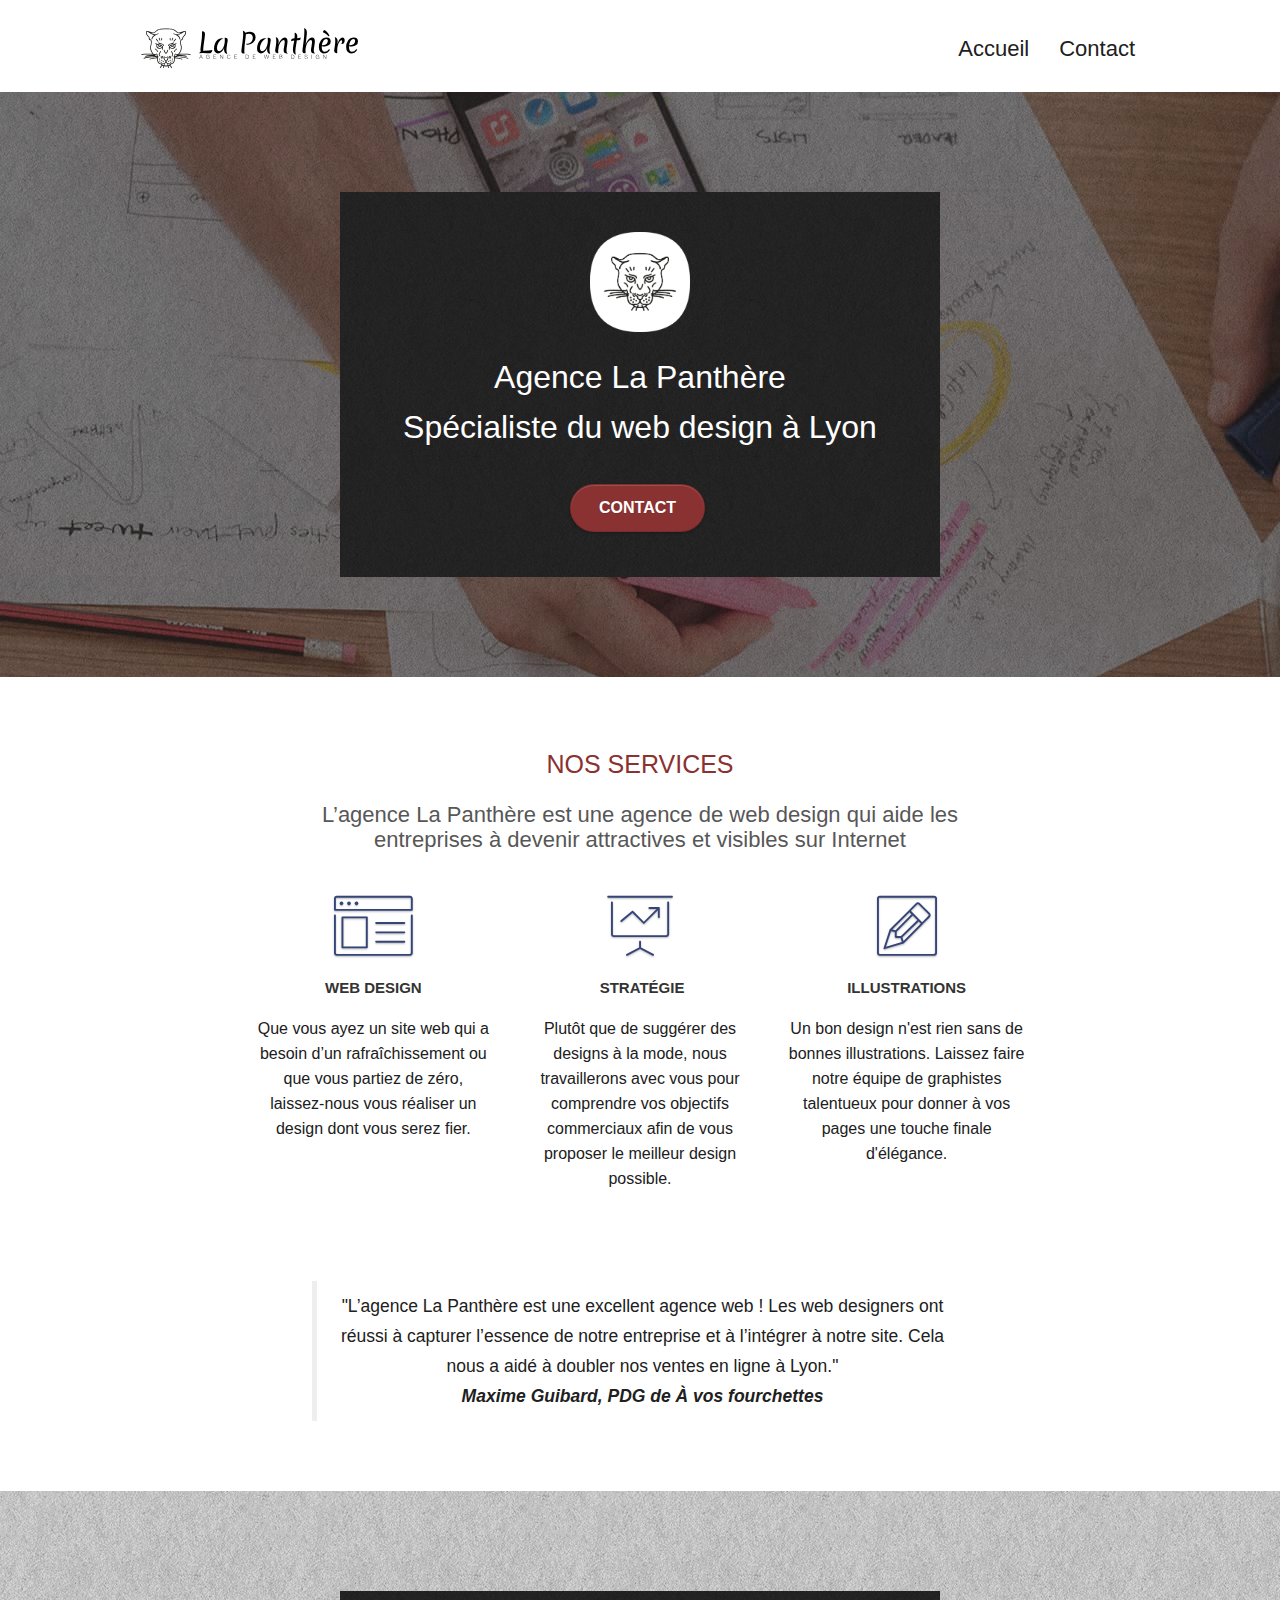
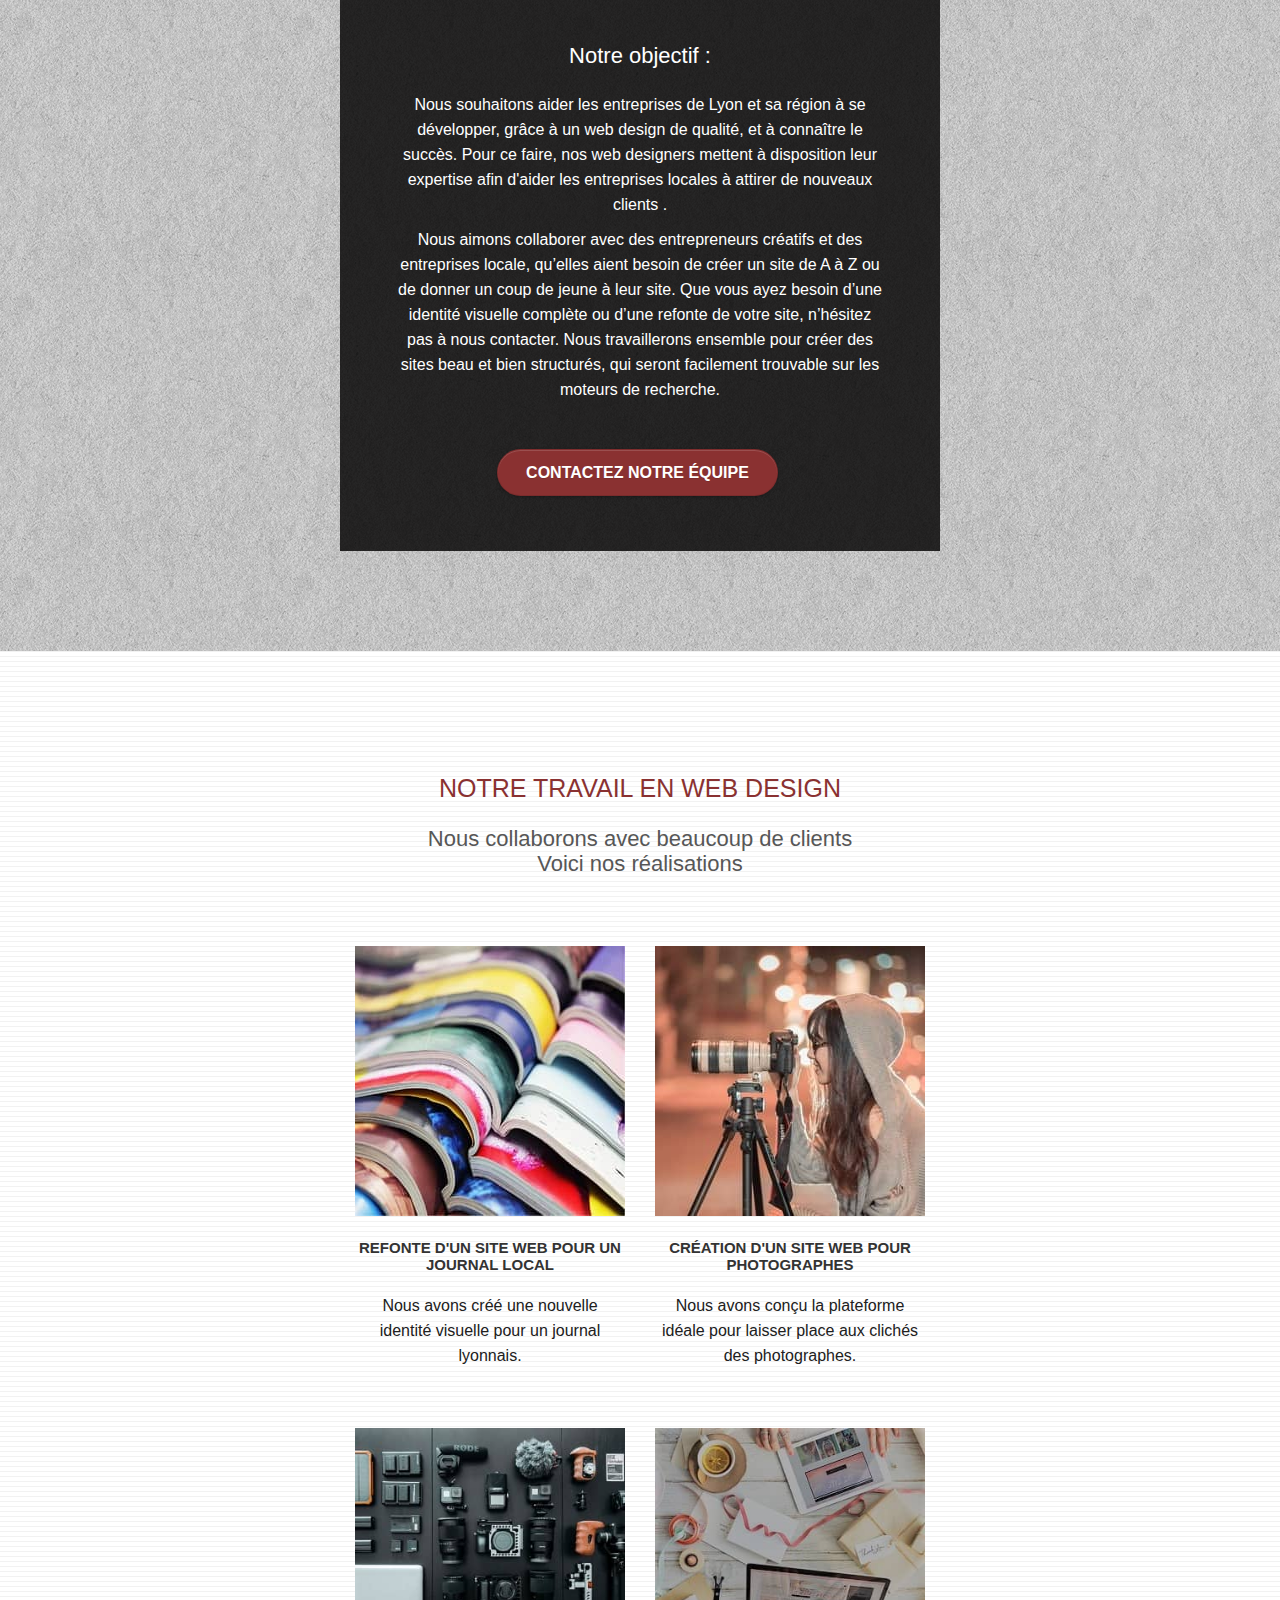
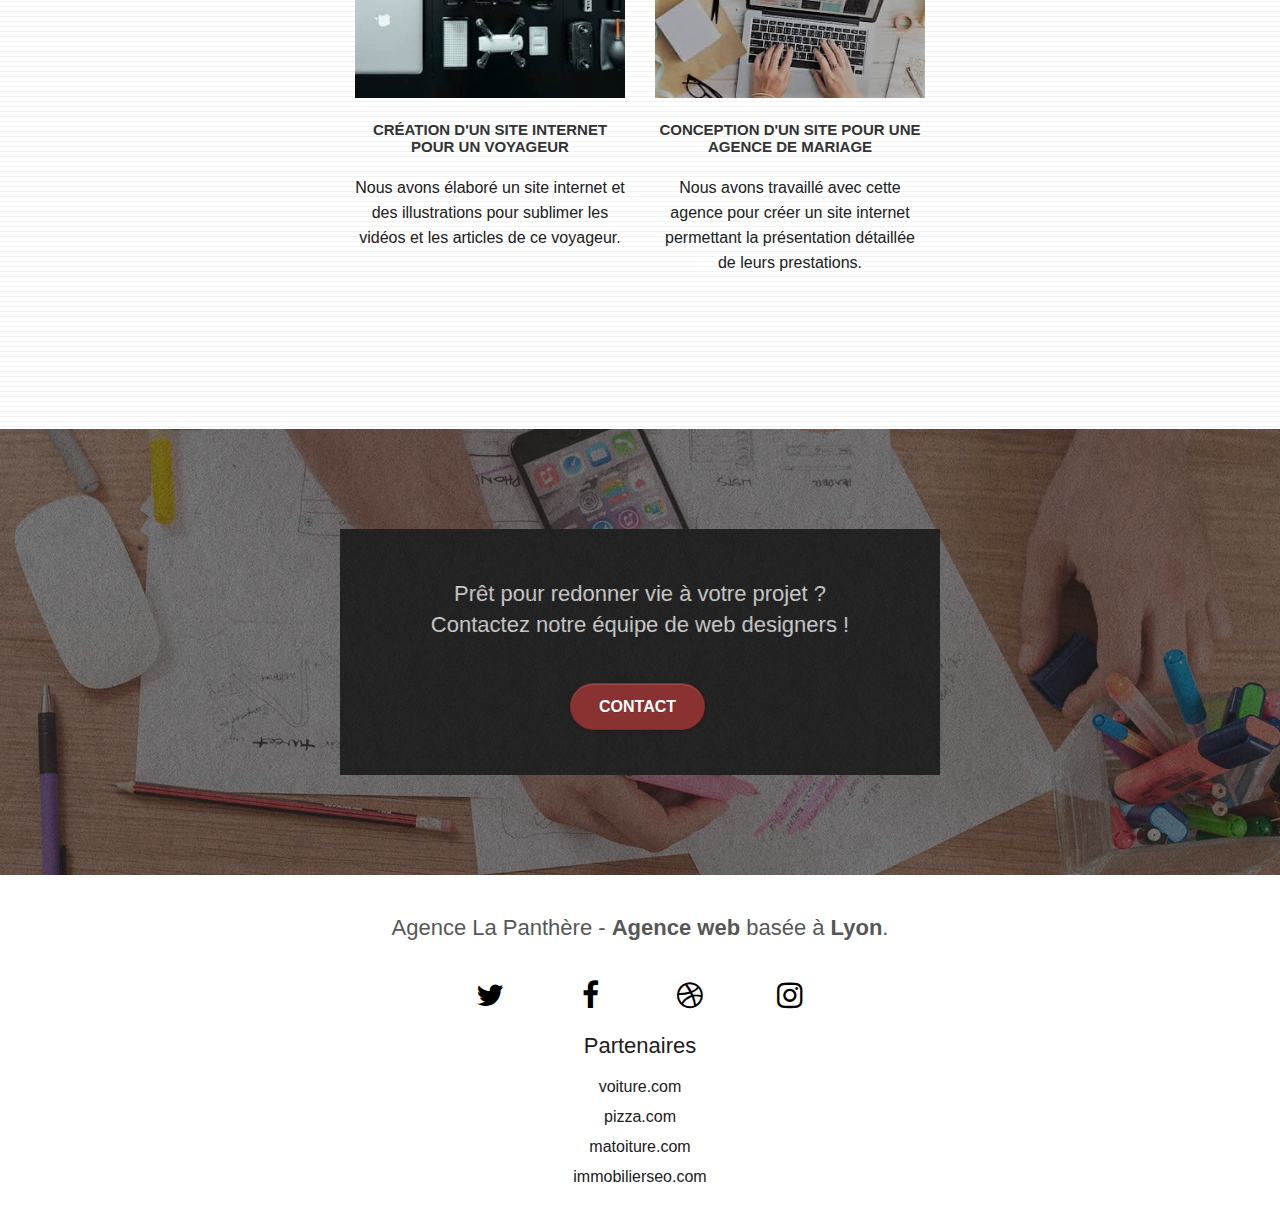
==== commit e581ccbf: "Compression images et modifications codes minifiés" ====
--- a/index.html
+++ b/index.html
@@ -18,17 +18,17 @@
     <meta name="viewport" content="width=device-width, initial-scale=1.0, viewport-fit=cover">
     <link rel="shortcut icon" type="image/png" href="favicon.jpg">
     
-	<link rel="stylesheet" type="text/css" href="./css/bootstrap.css">
-	<link rel="stylesheet" type="text/css" href="style.css">
-	<link rel="stylesheet" type="text/css" href="./css/font-awesome.css">
-	<link rel="stylesheet" type="text/css" href="./css/et-line.css">
-	
-    
-	<script src="./js/jquery-2.1.0.js" defer></script>
-	<script src="./js/bootstrap.js" defer></script>
-	<script src="./js/blocs.js" defer></script>
-	<script src="./js/jquery.touchSwipe.js" defer></script>
-	<script src="./js/gmaps.js" defer></script>
+	<link rel="stylesheet" type="text/css" href="./css-min/bootstrap.css">
+	<link rel="stylesheet" type="text/css" href="style.min.css">
+	<link rel="stylesheet" type="text/css" href="./css-min/font-awesome.css">
+	<link rel="stylesheet" type="text/css" href="./css-min/et-line.css">
+	
+    
+	<script src="./js-min/jquery-2.1.0.js" defer></script>
+	<script src="./js-min/bootstrap.js" defer></script>
+	<script src="./js-min/blocs.js" defer></script>
+	<script src="./js-min/jquery.touchSwipe.js" defer></script>
+	<script src="./js-min/gmaps.js" defer></script>
 
     <title>Agence La Panthère - Webdesign</title>
 
@@ -67,7 +67,6 @@
 			</div>
 		</header>
 		<!-- bloc-0 END -->
-
 		<!-- bloc-1-presentation -->
 		<main>
 			<section class="bloc bgc-dark-slate-blue bg-banniere d-bloc bg-t-edge bloc-bg-texture texture-paper b-parallax" id="bloc-1-hero">
--- a/style.min.css
+++ b/style.min.css
@@ -0,0 +1 @@
+.insert{color:#575757!important;margin:20px auto 20px auto;width:65%;font-size:22px;text-align:center}.link-partner{width:100%;text-align:center;font-size:16px;line-height:30px}.red-title{color:#8a3131!important;text-transform:uppercase;font-size:25px}.bloc-title-contact{background-color:#8a3131!important}blockquote{line-height:30px}cite{font-weight:700}body{margin:0;padding:0;background:#FFF;overflow-x:hidden;-webkit-font-smoothing:antialiased;-moz-osx-font-smoothing:grayscale}a,button{transition:all .3s ease-in-out;outline:none!important}a:hover{text-decoration:none;cursor:pointer}#page-loading-blocs-notifaction{position:fixed;top:0;bottom:0;width:100%;z-index:100000;background:#fff url("img/pageload-spinner.gif") no-repeat center center}.bloc{width:100%;clear:both;background:50% 50% no-repeat;padding:0 50px;-webkit-background-size:cover;-moz-background-size:cover;-o-background-size:cover;background-size:cover;position:relative}.bloc .container{padding-left:0;padding-right:0}.bloc-lg{padding:100px 50px}.bloc-md{padding:50px}.bloc-sm{padding:20px 50px}.bg-center,.bg-l-edge,.bg-r-edge,.bg-t-edge,.bg-b-edge,.bg-tl-edge,.bg-bl-edge,.bg-tr-edge,.bg-br-edge,.bg-repeat{-webkit-background-size:auto!important;-moz-background-size:auto!important;-o-background-size:auto!important;background-size:auto!important}.bg-repeat{background:repeat}.bg-t-edge{background:top no-repeat}.bloc-bg-texture::before{content:"";background-size:2px 2px;position:absolute;top:0;bottom:0;left:0;right:0}.texture-paper::before{background:url("img/texture-paper.png");background-size:280px 280px}.b-parallax{background-attachment:fixed}.d-bloc{color:rgba(255,255,255,.7)}.d-bloc button:hover{color:rgba(255,255,255,.9)}.d-bloc .icon-round,.d-bloc .icon-square,.d-bloc .icon-rounded,.d-bloc .icon-semi-rounded-a,.d-bloc .icon-semi-rounded-b{border-color:rgba(255,255,255,.9)}.d-bloc .divider-h span{border-color:rgba(255,255,255,.2)}.d-bloc .a-btn,.d-bloc .navbar a,.d-bloc .navbar-brand,.d-bloc a .icon-sm,.d-bloc a .icon-md,.d-bloc a .icon-lg,.d-bloc a .icon-xl,.d-bloc h1 a,.d-bloc h2 a,.d-bloc h3 a,.d-bloc h4 a,.d-bloc h5 a,.d-bloc h6 a,.d-bloc p a{color:rgba(255,255,255,.6)}.d-bloc .a-btn:hover,.d-bloc .navbar a:hover,.d-bloc .navbar-brand:hover,.d-bloc a:hover .icon-sm,.d-bloc a:hover .icon-md,.d-bloc a:hover .icon-lg,.d-bloc a:hover .icon-xl,.d-bloc h1 a:hover,.d-bloc h2 a:hover,.d-bloc h3 a:hover,.d-bloc h4 a:hover,.d-bloc h5 a:hover,.d-bloc h6 a:hover,.d-bloc p a:hover{color:rgba(255,255,255,1)}.d-bloc .navbar-toggle .icon-bar{background:rgba(255,255,255,1)}.d-bloc .btn-wire,.d-bloc .btn-wire:hover{color:rgba(255,255,255,1);border-color:rgba(255,255,255,1)}.d-bloc .panel{color:rgba(0,0,0,.5)}.d-bloc .panel button:hover{color:rgba(0,0,0,.7)}.d-bloc .panel icon{border-color:rgba(0,0,0,.7)}.d-bloc .panel .divider-h span{border-color:rgba(0,0,0,.1)}.d-bloc .panel .a-btn{color:rgba(0,0,0,.6)}.d-bloc .panel .a-btn:hover{color:rgba(0,0,0,1)}.d-bloc .panel .btn-wire,.d-bloc .panel .btn-wire:hover{color:rgba(0,0,0,.7);border-color:rgba(0,0,0,.3)}.d-bloc .panel,.l-bloc{color:rgba(0,0,0,.5)}.d-bloc .panel button:hover,.l-bloc button:hover{color:rgba(0,0,0,.7)}.l-bloc .icon-round,.l-bloc .icon-square,.l-bloc .icon-rounded,.l-bloc .icon-semi-rounded-a,.l-bloc .icon-semi-rounded-b{border-color:rgba(0,0,0,.7)}.d-bloc .panel .divider-h span,.l-bloc .divider-h span{border-color:rgba(0,0,0,.1)}.d-bloc .panel .a-btn,.l-bloc .a-btn,.l-bloc .navbar a,.l-bloc .navbar-brand,.l-bloc a .icon-sm,.l-bloc a .icon-md,.l-bloc a .icon-lg,.l-bloc a .icon-xl,.l-bloc h1 a,.l-bloc h2 a,.l-bloc h3 a,.l-bloc h4 a,.l-bloc h5 a,.l-bloc h6 a,.l-bloc p a{color:rgba(0,0,0,.6)}.d-bloc .panel .a-btn:hover,.l-bloc .a-btn:hover,.l-bloc .navbar a:hover,.l-bloc .navbar-brand:hover,.l-bloc a:hover .icon-sm,.l-bloc a:hover .icon-md,.l-bloc a:hover .icon-lg,.l-bloc a:hover .icon-xl,.l-bloc h1 a:hover,.l-bloc h2 a:hover,.l-bloc h3 a:hover,.l-bloc h4 a:hover,.l-bloc h5 a:hover,.l-bloc h6 a:hover,.l-bloc p a:hover{color:rgba(0,0,0,1)}.l-bloc .navbar-toggle .icon-bar{color:rgba(0,0,0,.6)}.d-bloc .panel .btn-wire,.d-bloc .panel .btn-wire:hover,.l-bloc .btn-wire,.l-bloc .btn-wire:hover{color:rgba(0,0,0,.7);border-color:rgba(0,0,0,.3)}.voffset{margin-top:30px}.voffset-lg{margin-top:80px}.row-no-gutters{margin-right:0;margin-left:0}.row.row-no-gutters>[class^="col-"],.row.row-no-gutters>[class*=" col-"]{padding-right:0;padding-left:0}#bloc-1-hero h1{font-size:32px;line-height:50px}.navbar{margin-bottom:0;z-index:1}.navbar-brand{height:auto;padding:3px 15px;font-size:25px;font-weight:normal;font-weight:600;line-height:44px}.navbar-brand img{max-height:200px;margin:0 5px 0 0;display:inline}.navbar-brand img[src$=svg]{min-width:100px}.nav-center .navbar-brand img{margin:0}.navbar .nav{padding-top:2px;margin-right:-16px;float:right;z-index:1}.nav>li{float:left;margin-top:4px;font-size:22px}.navbar-nav .open .dropdown-menu>li>a{text-align:inherit}.nav>li a:hover{background:#8a3131;color:#FFF!important;box-shadow:1.5px -3.5px 12.5px -1.5px #575757;border-radius:3px}.nav>li a:focus{background:transparent;color:#000000!important}.navbar-toggle{margin:10px 10px 0 0;border:0}.navbar-toggle:hover{background:transparent!important}.navbar-toggle .icon-bar{background-color:rgba(0,0,0,.5);width:26px}.nav-invert .navbar .nav{float:left}.nav-invert .navbar-header,.nav-invert .navbar-brand{float:right;position:relative;z-index:2}@media(min-width:768px){.site-navigation{position:absolute;top:50%;right:20px;transform:translate(0,-50%);-webkit-transform:translateY(-50%)}.nav>li .dropdown-menu a,.nav>li .dropdown-menu a:hover{color:#484848}.nav-invert .site-navigation{left:0;right:0}.nav-center{text-align:center}.nav-center .navbar-header{width:100%}.nav-center .navbar-header,.nav-center .navbar-brand,.nav-center .nav>li{float:none;display:inline-block}.nav-center .site-navigation{position:relative;width:100%;right:0;margin-right:0;margin-top:20px}.nav-center.mini-nav .navbar-toggle{float:none;margin:10px auto 0}}.nav>li>.dropdown a{background:none!important;display:block;padding:14px 15px}nav .caret{margin:0 5px}.dropdown-menu .dropdown-menu{top:-8px;left:100%}.dropdown-menu .dropmenu-flow-right{top:100%;left:0;margin-left:-1px;border-top-left-radius:0;border-top-right-radius:0}.dropdown-menu .dropdown span{border:4px solid black;border-top-color:transparent;border-right-color:transparent;border-bottom-color:transparent;margin:6px -5px 0 0!important;float:right}.mg-md{margin-top:10px;margin-bottom:20px}.mg-lg{margin-top:10px;margin-bottom:40px}.btn{margin:0 5px 5px 0}.btn.pull-right{margin:0 0 5px 5px}.btn-d,.btn-d:hover,.btn-d:focus{color:#FFF;background:rgba(0,0,0,.3)}button{outline:none!important}.btn-rd{border-radius:40px}.btn-clean{border:1px solid rgba(0,0,0,.08);border-bottom-color:rgba(0,0,0,.1);text-shadow:0 1px 0 rgba(0,0,1,.1);box-shadow:0 1px 3px rgba(0,0,1,.25),inset 0 1px 0 0 rgba(255,255,255,.15)}.icon-md{font-size:30px!important}.icon-lg{font-size:60px!important}.sm-shadow{text-shadow:0 1px 2px rgba(0,0,0,.3)}.panel-sq,.panel-sq .panel-heading,.panel-sq .panel-footer{border-radius:0}.panel-rd{border-radius:30px}.panel-rd .panel-heading{border-radius:29px 29px 0 0}.panel-rd .panel-footer{border-radius:0 0 29px 29px}.form-control{border-color:rgba(0,0,0);box-shadow:none;border:2px solid}.scrollToTop{width:40px;height:40px;position:fixed;bottom:20px;right:20px;opacity:0;z-index:500;transition:all .3s ease-in-out}.scrollToTop span{margin-top:6px}.showScrollTop{font-size:14px;opacity:1}a[data-lightbox]{position:relative;display:block;text-align:center}a[data-lightbox]:hover::before{content:"+";font-family:"HelveticaNeue-Light","Helvetica Neue Light","Helvetica Neue",Helvetica,Arial;font-size:32px;width:50px;height:50px;margin-left:-25px;border-radius:50%;background:rgba(0,0,0,.6);color:#FFF;font-weight:100;z-index:1;position:absolute;top:50%;transform:translateY(-50%);-webkit-transform:translateY(-50%)}a[data-lightbox]:hover img{opacity:.6;-webkit-animation-fill-mode:none;animation-fill-mode:none}#lightbox-modal{display:flex;align-items:center}#lightbox-modal .modal-dialog{width:90%;max-width:900px;margin:0 auto 0}#lightbox-modal .modal-dialog img{max-height:90vh;margin:0 auto}.lightbox-caption{padding:20px;color:#FFF;background:rgba(0,0,0,.5);position:absolute;left:15px;right:15px;bottom:5px}.close-lightbox{color:#FFF;font-size:30px;position:absolute;top:20px;right:20px;z-index:20;background:rgba(0,0,0,.5);border:0;line-height:30px;padding:0 9px 5px;opacity:.3}.close-lightbox:hover,.next-lightbox:hover,.prev-lightbox:hover{opacity:1.0;color:#FFF}.next-lightbox,.prev-lightbox{font-size:20px;color:rgba(255,255,255,.9);background:rgba(0,0,0,.5);transition:all .2s ease-in-out;position:absolute;top:45%;z-index:1;opacity:.4}.next-lightbox{padding:6px 8px 1px 13px;right:25px}.prev-lightbox{padding:6px 13px 1px 10px;left:25px}.snapshot-lb .modal-body{padding-bottom:45px}.snapshot-lb .lightbox-caption{padding:0;color:rgba(0,0,0,.5);background:0}h1,h2,h3,h4,h5,h6,p,label,.btn,a,blockquote{font-family:"helvetica";font-weight:400;color:#202020!important}.container{max-width:1000px}.hero-bloc-text{font-size:38px}.hero-bloc-text-sub{font-size:36px}.statement-bloc-text{line-height:26px;font-style:italic;font-size:20px;text-align:center;font-weight:lighter;max-width:520px;margin:auto auto auto auto}p{font-size:16px;line-height:25px}.tight-width-whitespace{max-width:600px;margin:auto auto auto auto}.h1{font-size:20px;font-family:"Open Sans"}.cta-hero{margin-top:22px;color:#FFFFFF!important;text-transform:uppercase;padding:12px 28px 12px 28px;font-size:16px;font-weight:700}.social{max-width:400px;margin:auto auto auto auto}h2{font-size:22px;line-height:1.4em;text-align:center}h3{font-size:15px;text-transform:uppercase;font-weight:700;color:#333333!important}.med-width-whitespace{max-width:800px;margin:auto auto auto auto;box-shadow:0 0 0 #000}h1{color:#333333!important}h4{color:#333333!important}.icons{margin-bottom:14px;margin-top:24px}.white{color:#FFFFFF!important}.portfolio-thumb{margin-bottom:24px}.portfolio-row{margin-bottom:44px;margin-top:50px}.avatar{box-shadow:0 4px 9px rgba(0,0,0,0.3)}.black-background{background-color:rgba(165,147,99,0.7);padding:40px 40px 40px 40px}.bold-link{font-weight:900;text-decoration:underline!important}.bgc-white{background-color:#fff}.bgc-dark-slate-blue{background-color:#364577}.bgc-atomic-tangerine{background-color:#FFFF}.tc-white{color:#FFFF!important}.btn-atomic-tangerine{background:#8a3131;color:#FFFFFF!important}.btn-atomic-tangerine:hover{background:#c86030!important;color:black!important;border:solid 1px #FFF}.ltc-white{color:#FFFFFF!important}.ltc-white:hover{color:#cccccc!important}.ltc-atomic-tangerine{color:#F3976C!important}.ltc-atomic-tangerine:hover{color:#c27956!important}.icon-dark-slate-blue{color:#364577!important;border-color:#364577!important}.bg-dots-bg{background-image:url("img/dots-bg.png")}.bg-lines-h2-bg{background-image:url("img/lines-h2-bg.png")}.bg-banniere{background-image:url("img/agence-la-panthere.jpg")}.bg-presentation{background-image:url("img/image-de-presentation.jpg")}.grey-background{background-color:#2f2e2e;padding:40px}@media(max-width:1024px){.bloc{padding-left:20px;padding-right:20px}.bloc.full-width-bloc,.bloc-tile-2.full-width-bloc .container,.bloc-tile-3.full-width-bloc .container,.bloc-tile-4.full-width-bloc .container{padding-left:0;padding-right:0}}@media(max-width:992px) and (min-width:768px){.navbar .nav{max-width:80%}.nav-center.navbar .nav{max-width:100%}}@media only screen and (min-device-width:768px) and (max-device-width:1024px) and (orientation:landscape){.b-parallax{background-attachment:scroll}}@media only screen and (min-device-width:1024px) and (max-device-width:1366px) and (-webkit-min-device-pixel-ratio:1.5){.b-parallax{background-attachment:scroll}}@media(max-width:991px){.container{width:100%}.b-parallax{background-attachment:scroll}.page-container,#hero-bloc{overflow-x:hidden;position:relative}.bloc{padding-left:constant(safe-area-inset-left);padding-right:constant(safe-area-inset-right)}.bloc-group,.bloc-group .bloc{display:block;width:100%}.bloc-fill-screen .fill-bloc-top-edge,.bloc-fill-screen .fill-bloc-bottom-edge{padding:0 20px;padding-left:constant(safe-area-inset-left);padding-right:constant(safe-area-inset-right)}}@media(max-width:767px){.page-container{overflow-x:hidden;position:relative}h1,h2,h3,h4,h5,h6,p,#disqus_thread{padding-left:10px!important;padding-right:10px!important}.b-parallax{background-attachment:scroll}.navbar .nav{padding-top:0;border-top:1px solid rgba(0,0,0,.2);float:none!important}.navbar.row{margin-left:0;margin-right:0}.site-navigation{position:inherit;transform:none;-webkit-transform:none;-ms-transform:none}.nav>li{margin-top:0;border-bottom:1px solid rgba(0,0,0,.1);background:rgba(0,0,0,.05);text-align:left;padding-left:15px;width:100%}.nav>li:hover{background:rgba(0,0,0,.08)}.dropdown .dropdown a .caret{float:none;margin:5px 0 0 10px!important;border:4px solid black;border-bottom-color:transparent;border-right-color:transparent;border-left-color:transparent}#hero-bloc .navbar .nav{background:rgba(0,0,0,.8)}#hero-bloc .navbar .nav a{color:rgba(255,255,255,.6)}.hero{padding:50px 0}.hero-nav{left:-1px;right:-1px}.navbar-collapse{padding:0;overflow-x:hidden;-webkit-box-shadow:none;box-shadow:none}.navbar-brand img{max-height:40px;width:auto}.nav-invert .navbar-header{float:none;width:100%}.nav-invert .navbar-toggle{float:left;margin-left:10px}.bloc{padding-left:0;padding-right:0}.bloc-xxl,.bloc-xl,.bloc-lg{padding:40px 0}.bloc-sm,.bloc-md{padding-left:0;padding-right:0}.bloc-tile-2 .container,.bloc-tile-3 .container,.bloc-tile-4 .container,.bloc-fill-screen .fill-bloc-top-edge,.bloc-fill-screen .fill-bloc-bottom-edge{padding-left:0;padding-right:0}.a-block{padding:0 10px}.btn-dwn{display:none}.voffset{margin-top:5px}.voffset-md{margin-top:20px}.voffset-lg{margin-top:30px}form{padding:5px}.close-lightbox{display:inline-block}.blocsapp-device-iphone5{background-size:216px 425px;padding-top:60px;width:216px;height:425px}.blocsapp-device-iphone5 img{width:180px;height:320px}}@media(max-width:400px){.bloc{padding-left:0;padding-right:0}}@media(max-width:767px){.bloc-mob-center-text{text-align:center}}--- a/css-min/et-line.css
+++ b/css-min/et-line.css
@@ -0,0 +1 @@
+@font-face{font-family:et-line;src:url(../fonts/et-line.eot);src:url(../fonts/et-line.eot?#iefix) format('embedded-opentype'),url(../fonts/et-line.woff) format('woff'),url(../fonts/et-line.ttf) format('truetype'),url(../fonts/et-line.svg#et-line) format('svg');font-weight:400;font-style:normal}.et-icon-adjustments,.et-icon-alarmclock,.et-icon-anchor,.et-icon-aperture,.et-icon-attachment,.et-icon-bargraph,.et-icon-basket,.et-icon-beaker,.et-icon-bike,.et-icon-book-open,.et-icon-briefcase,.et-icon-browser,.et-icon-calendar,.et-icon-camera,.et-icon-caution,.et-icon-chat,.et-icon-circle-compass,.et-icon-clipboard,.et-icon-clock,.et-icon-cloud,.et-icon-compass,.et-icon-desktop,.et-icon-dial,.et-icon-document,.et-icon-documents,.et-icon-download,.et-icon-dribbble,.et-icon-edit,.et-icon-envelope,.et-icon-expand,.et-icon-facebook,.et-icon-flag,.et-icon-focus,.et-icon-gears,.et-icon-genius,.et-icon-gift,.et-icon-global,.et-icon-globe,.et-icon-googleplus,.et-icon-grid,.et-icon-happy,.et-icon-hazardous,.et-icon-heart,.et-icon-hotairballoon,.et-icon-hourglass,.et-icon-key,.et-icon-laptop,.et-icon-layers,.et-icon-lifesaver,.et-icon-lightbulb,.et-icon-linegraph,.et-icon-linkedin,.et-icon-lock,.et-icon-magnifying-glass,.et-icon-map,.et-icon-map-pin,.et-icon-megaphone,.et-icon-mic,.et-icon-mobile,.et-icon-newspaper,.et-icon-notebook,.et-icon-paintbrush,.et-icon-paperclip,.et-icon-pencil,.et-icon-phone,.et-icon-picture,.et-icon-pictures,.et-icon-piechart,.et-icon-presentation,.et-icon-pricetags,.et-icon-printer,.et-icon-profile-female,.et-icon-profile-male,.et-icon-puzzle,.et-icon-quote,.et-icon-recycle,.et-icon-refresh,.et-icon-ribbon,.et-icon-rss,.et-icon-sad,.et-icon-scissors,.et-icon-scope,.et-icon-search,.et-icon-shield,.et-icon-speedometer,.et-icon-strategy,.et-icon-streetsign,.et-icon-tablet,.et-icon-target,.et-icon-telescope,.et-icon-toolbox,.et-icon-tools,.et-icon-tools-2,.et-icon-trophy,.et-icon-tumblr,.et-icon-twitter,.et-icon-upload,.et-icon-video,.et-icon-wallet,.et-icon-wine{font-family:et-line;speak:none;font-style:normal;font-weight:400;font-variant:normal;text-transform:none;line-height:1;-webkit-font-smoothing:antialiased;-moz-osx-font-smoothing:grayscale;display:inline-block}.et-icon-mobile:before{content:"\e000"}.et-icon-laptop:before{content:"\e001"}.et-icon-desktop:before{content:"\e002"}.et-icon-tablet:before{content:"\e003"}.et-icon-phone:before{content:"\e004"}.et-icon-document:before{content:"\e005"}.et-icon-documents:before{content:"\e006"}.et-icon-search:before{content:"\e007"}.et-icon-clipboard:before{content:"\e008"}.et-icon-newspaper:before{content:"\e009"}.et-icon-notebook:before{content:"\e00a"}.et-icon-book-open:before{content:"\e00b"}.et-icon-browser:before{content:"\e00c"}.et-icon-calendar:before{content:"\e00d"}.et-icon-presentation:before{content:"\e00e"}.et-icon-picture:before{content:"\e00f"}.et-icon-pictures:before{content:"\e010"}.et-icon-video:before{content:"\e011"}.et-icon-camera:before{content:"\e012"}.et-icon-printer:before{content:"\e013"}.et-icon-toolbox:before{content:"\e014"}.et-icon-briefcase:before{content:"\e015"}.et-icon-wallet:before{content:"\e016"}.et-icon-gift:before{content:"\e017"}.et-icon-bargraph:before{content:"\e018"}.et-icon-grid:before{content:"\e019"}.et-icon-expand:before{content:"\e01a"}.et-icon-focus:before{content:"\e01b"}.et-icon-edit:before{content:"\e01c"}.et-icon-adjustments:before{content:"\e01d"}.et-icon-ribbon:before{content:"\e01e"}.et-icon-hourglass:before{content:"\e01f"}.et-icon-lock:before{content:"\e020"}.et-icon-megaphone:before{content:"\e021"}.et-icon-shield:before{content:"\e022"}.et-icon-trophy:before{content:"\e023"}.et-icon-flag:before{content:"\e024"}.et-icon-map:before{content:"\e025"}.et-icon-puzzle:before{content:"\e026"}.et-icon-basket:before{content:"\e027"}.et-icon-envelope:before{content:"\e028"}.et-icon-streetsign:before{content:"\e029"}.et-icon-telescope:before{content:"\e02a"}.et-icon-gears:before{content:"\e02b"}.et-icon-key:before{content:"\e02c"}.et-icon-paperclip:before{content:"\e02d"}.et-icon-attachment:before{content:"\e02e"}.et-icon-pricetags:before{content:"\e02f"}.et-icon-lightbulb:before{content:"\e030"}.et-icon-layers:before{content:"\e031"}.et-icon-pencil:before{content:"\e032"}.et-icon-tools:before{content:"\e033"}.et-icon-tools-2:before{content:"\e034"}.et-icon-scissors:before{content:"\e035"}.et-icon-paintbrush:before{content:"\e036"}.et-icon-magnifying-glass:before{content:"\e037"}.et-icon-circle-compass:before{content:"\e038"}.et-icon-linegraph:before{content:"\e039"}.et-icon-mic:before{content:"\e03a"}.et-icon-strategy:before{content:"\e03b"}.et-icon-beaker:before{content:"\e03c"}.et-icon-caution:before{content:"\e03d"}.et-icon-recycle:before{content:"\e03e"}.et-icon-anchor:before{content:"\e03f"}.et-icon-profile-male:before{content:"\e040"}.et-icon-profile-female:before{content:"\e041"}.et-icon-bike:before{content:"\e042"}.et-icon-wine:before{content:"\e043"}.et-icon-hotairballoon:before{content:"\e044"}.et-icon-globe:before{content:"\e045"}.et-icon-genius:before{content:"\e046"}.et-icon-map-pin:before{content:"\e047"}.et-icon-dial:before{content:"\e048"}.et-icon-chat:before{content:"\e049"}.et-icon-heart:before{content:"\e04a"}.et-icon-cloud:before{content:"\e04b"}.et-icon-upload:before{content:"\e04c"}.et-icon-download:before{content:"\e04d"}.et-icon-target:before{content:"\e04e"}.et-icon-hazardous:before{content:"\e04f"}.et-icon-piechart:before{content:"\e050"}.et-icon-speedometer:before{content:"\e051"}.et-icon-global:before{content:"\e052"}.et-icon-compass:before{content:"\e053"}.et-icon-lifesaver:before{content:"\e054"}.et-icon-clock:before{content:"\e055"}.et-icon-aperture:before{content:"\e056"}.et-icon-quote:before{content:"\e057"}.et-icon-scope:before{content:"\e058"}.et-icon-alarmclock:before{content:"\e059"}.et-icon-refresh:before{content:"\e05a"}.et-icon-happy:before{content:"\e05b"}.et-icon-sad:before{content:"\e05c"}.et-icon-facebook:before{content:"\e05d"}.et-icon-twitter:before{content:"\e05e"}.et-icon-googleplus:before{content:"\e05f"}.et-icon-rss:before{content:"\e060"}.et-icon-tumblr:before{content:"\e061"}.et-icon-linkedin:before{content:"\e062"}.et-icon-dribbble:before{content:"\e063"}